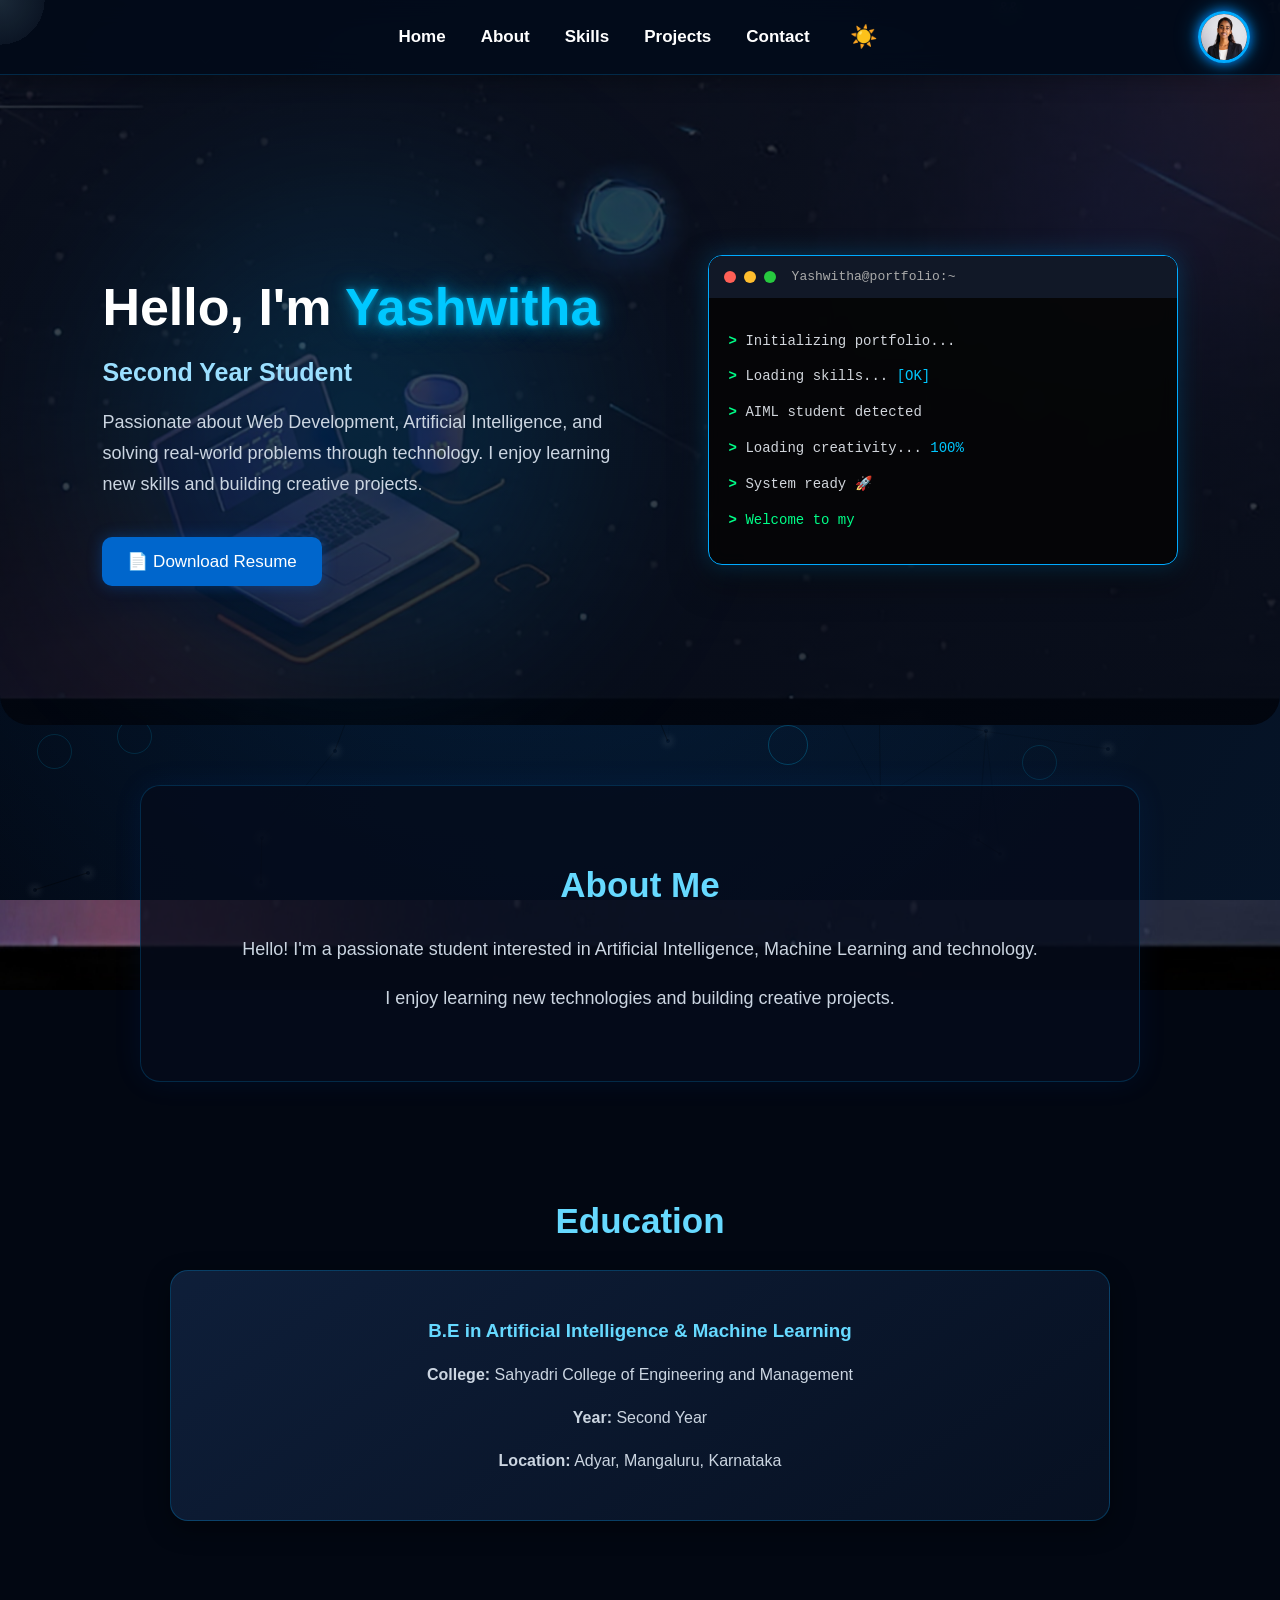
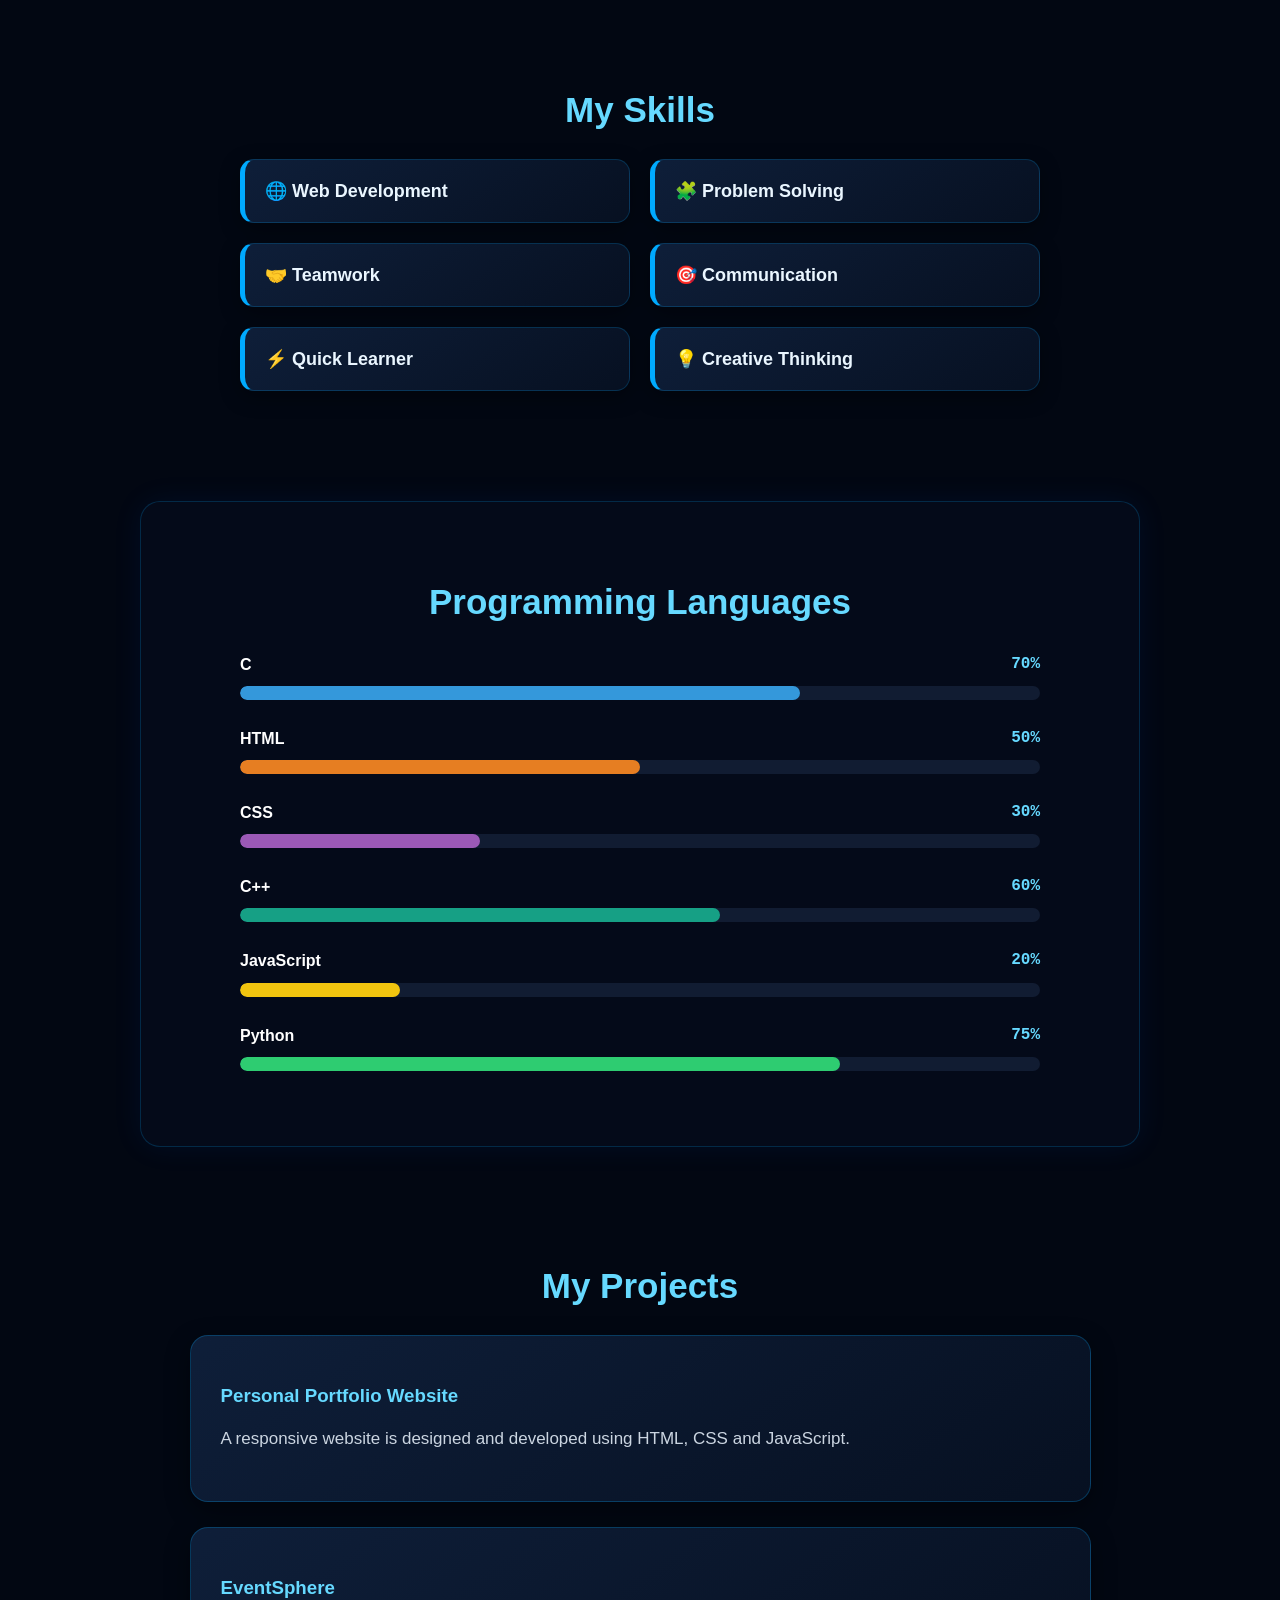
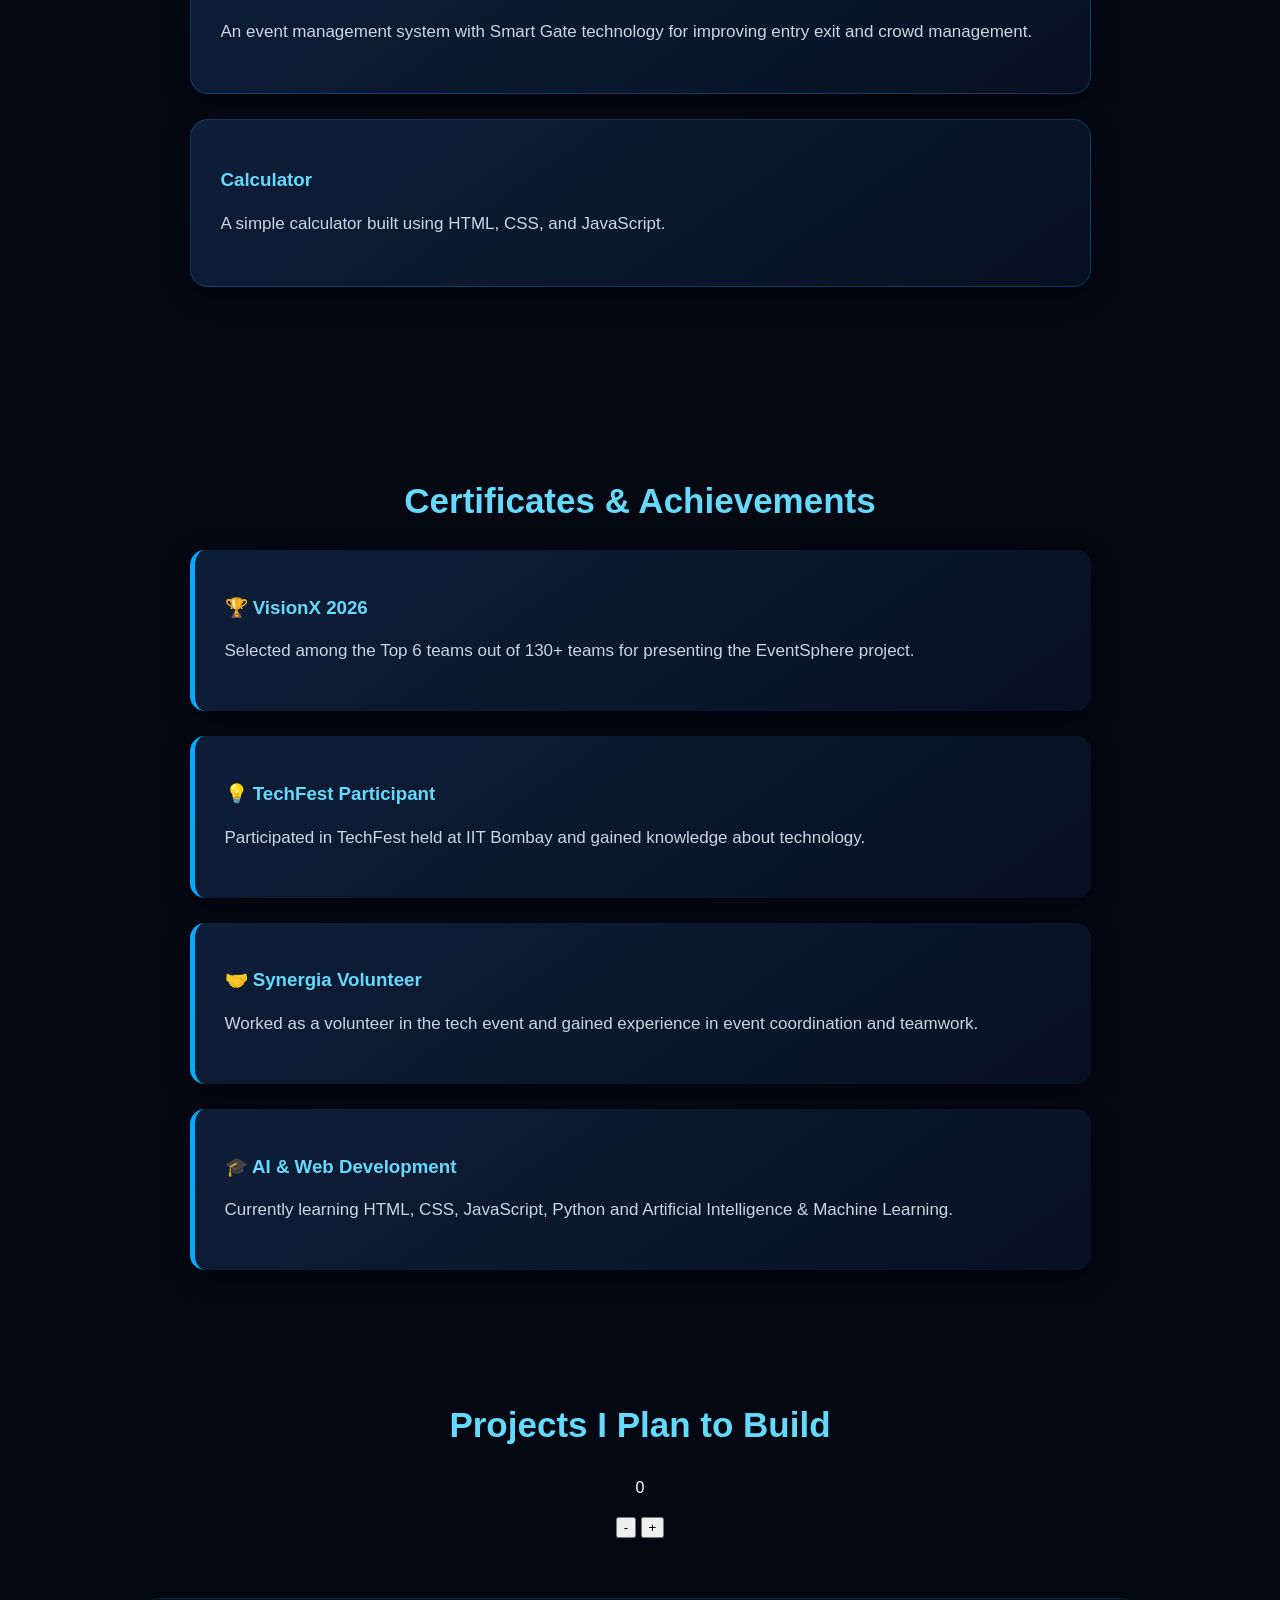
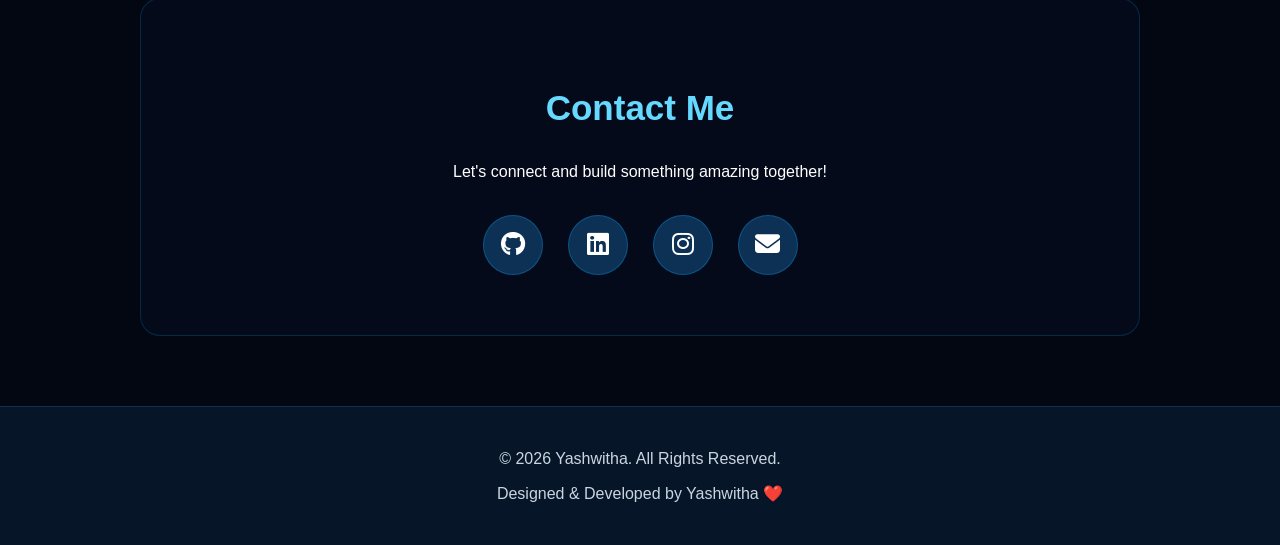
==== PORTOFOLIO/index.html @ 477487d1 "Added personal portofolio page" ====
<!DOCTYPE html>
<html lang="en">

<head>
    <meta charset="UTF-8">
    <meta name="viewport" content="width=device-width, initial-scale=1.0">

    <title>Yashwitha's Portfolio</title>

    <link rel="stylesheet" href="style.css">

    <link rel="stylesheet"
        href="https://cdnjs.cloudflare.com/ajax/libs/font-awesome/6.5.2/css/all.min.css">
</head>

<body>
    <div class="cursor-glow"></div>
    <div id="tech-network"></div>
    <div id="extra-tech-background">

    <div class="nebula nebula1"></div>
    <div class="nebula nebula2"></div>

    <div class="pulse-ring ring1"></div>
    <div class="pulse-ring ring2"></div>
    <div class="pulse-ring ring3"></div>

    <div class="dna-effect"></div>

</div>
    

<!-- ================= NAVIGATION ================= -->

<nav>

    <div class="nav-links">

        <a href="#home">Home</a>
        <a href="#about">About</a>
        <a href="#skills">Skills</a>
        <a href="#projects">Projects</a>
        <a href="#contact">Contact</a>

        <button id="theme-toggle">🌙</button>

    </div>

    <!-- Profile picture -->

    <img src="images/profile.jpeg"
         alt="Profile  photo of Yashwitha"
         class="nav-profile"
         id="profilePic">

</nav>


<!-- ================= HOME ================= -->

<section id="home" class="hero hidden">

    <div class="hero-main">

        <!-- Introduction -->

        <div class="hero-text">

            <h1>
                Hello, I'm <span>Yashwitha</span>
            </h1>

            <h2>
                <span id="typing-text"></span>
            </h2>

            <p>
                Passionate about Web Development, Artificial Intelligence,
                and solving real-world problems through technology.
                I enjoy learning new skills and building creative projects.
            </p>

            <a href="assets/resume.pdf"
               class="resume-btn"
               download>

                📄 Download Resume

            </a>

        </div>


        <!-- ================= TERMINAL ================= -->

        <div class="terminal-box">

            <div class="terminal-header">

                <span class="terminal-dot red"></span>
                <span class="terminal-dot yellow"></span>
                <span class="terminal-dot green"></span>

                <span class="terminal-title">
                    Yashwitha@portfolio:~
                </span>

            </div>


            <div class="terminal-content">

                <p>
                    <span class="terminal-green">></span>
                    Initializing portfolio...
                </p>

                <p>
                    <span class="terminal-green">></span>
                    Loading skills...
                    <span class="terminal-blue">[OK]</span>
                </p>

                <p>
                    <span class="terminal-green">></span>
                    AIML student detected
                </p>

                <p>
                    <span class="terminal-green">></span>
                    Loading creativity...
                    <span class="terminal-blue">100%</span>
                </p>

                <p>
                    <span class="terminal-green">></span>
                    System ready 🚀
                </p>

                <p class="terminal-cursor">
                    <span class="terminal-green">></span>
                    Welcome to my portfolio_
                </p>

            </div>

        </div>

    </div>

</section>


<!-- ================= ABOUT ================= -->

<section id="about" class="about hidden">

    

    <div class="about-content">

        <h2 class="about-title">
            About Me
        </h2>

        <div class="about-text">
            <p>
                Hello! I'm a passionate student interested in
                Artificial Intelligence, Machine Learning and
                technology.
            </p>

            <p>
                I enjoy learning new technologies and building
                creative projects.
            </p>
        </div>

    </div>


</section>



<!-- ================= EDUCATION ================= -->

<section id="education" class="education hidden">

    <h2>Education</h2>

    <div class="edu-card">

        <h3>
            B.E in Artificial Intelligence & Machine Learning
        </h3>

        <p>
            <strong>College:</strong>
            Sahyadri College of Engineering and Management
        </p>

        <p>
            <strong>Year:</strong>
            Second Year
        </p>

        <p>
            <strong>Location:</strong>
            Adyar, Mangaluru, Karnataka
        </p>

    </div>

</section>


<!-- ================= SKILLS ================= -->

<section id="skills" class="skills hidden">

    <h2>My Skills</h2>

    <div class="skills-grid">

        <div class="skill-item">
            🌐 Web Development
        </div>

        <div class="skill-item">
            🧩 Problem Solving
        </div>

        <div class="skill-item">
            🤝 Teamwork
        </div>

        <div class="skill-item">
            🎯 Communication
        </div>

        <div class="skill-item">
            ⚡ Quick Learner
        </div>

        <div class="skill-item">
            💡 Creative Thinking
        </div>

    </div>

</section>


<!-- ================= PROGRAMMING LANGUAGES ================= -->

<section id="languages" class="languages hidden">

    <h2>Programming Languages</h2>


    <!-- C -->

    <div class="skill">

        <p>
            C
            <span>70%</span>
        </p>

        <div class="progress">
            <div class="progress-bar c"></div>
        </div>

    </div>


    <!-- HTML -->

    <div class="skill">

        <p>
            HTML
            <span>50%</span>
        </p>

        <div class="progress">
            <div class="progress-bar html"></div>
        </div>

    </div>


    <!-- CSS -->

    <div class="skill">

        <p>
            CSS
            <span>30%</span>
        </p>

        <div class="progress">
            <div class="progress-bar css"></div>
        </div>

    </div>


    <!-- C++ -->

    <div class="skill">

        <p>
            C++
            <span>60%</span>
        </p>

        <div class="progress">
            <div class="progress-bar cpp"></div>
        </div>

    </div>


    <!-- JavaScript -->

    <div class="skill">

        <p>
            JavaScript
            <span>20%</span>
        </p>

        <div class="progress">
            <div class="progress-bar js"></div>
        </div>

    </div>


    <!-- Python -->

    <div class="skill">

        <p>
            Python
            <span>75%</span>
        </p>

        <div class="progress">
            <div class="progress-bar python"></div>
        </div>

    </div>

</section>


<!-- ================= PROJECTS ================= -->

<section id="projects" class="projects hidden">

    <h2>My Projects</h2>


    <div class="project-card">

        <h3>
            Personal Portfolio Website
        </h3>

        <p>
            A responsive website is designed and developed using
            HTML, CSS and JavaScript.
        </p>

    </div>


    <div class="project-card">

        <h3>
            EventSphere
        </h3>

        <p>
            An event management system with Smart Gate technology
            for improving entry exit and crowd management.
        </p>

    </div>

    <div class="project-card">

        <h3>
            Calculator
        </h3>

        <p>
            A simple calculator built using HTML, CSS, and JavaScript.
        </p>

    </div>

</section>


<!-- ================= CERTIFICATES ================= -->

<section class="certificates hidden">

    <h2>
        Certificates & Achievements
    </h2>


    <div class="certificate-card">

        <h3>
            🏆 VisionX 2026
        </h3>

        <p>
            Selected among the Top 6 teams out of 130+ teams
            for presenting the EventSphere project.
        </p>

    </div>


    <div class="certificate-card">

        <h3>
            💡 TechFest Participant
        </h3>

        <p>
            Participated in TechFest held at IIT Bombay and
            gained knowledge about technology.
        </p>

    </div>


    <div class="certificate-card">

        <h3>
            🤝 Synergia Volunteer
        </h3>

        <p>
            Worked as a volunteer in the tech event and gained
            experience in event coordination and teamwork.
        </p>

    </div>


    <div class="certificate-card">

        <h3>
            🎓 AI & Web Development
        </h3>

        <p>
            Currently learning HTML, CSS, JavaScript,
            Python and Artificial Intelligence & Machine Learning.
        </p>

    </div>

</section>

<section id="counter">
    <h2>Projects I Plan to Build</h2>
    <p id="count">0</p>

    <button onclick="decreaseCount()">-</button>
    <button onclick="increaseCount()">+</button>
</section>


<!-- ================= CONTACT ================= -->

<section id="contact" class="contact hidden">

    <h2>Contact Me</h2>

        <p>
            Let's connect and build something amazing together!
        </p>


    <div class="social-icons">

        <a href="https://github.com/Yashwitha9902"
           target="_blank">

            <i class="fab fa-github"></i>

        </a>


        <a href="https://www.linkedin.com/in/yashwitha-poojary"
           target="_blank">

            <i class="fab fa-linkedin"></i>

        </a>


        <a href="https://www.instagram.com/yashwitha_aa"
           target="_blank">

            <i class="fab fa-instagram"></i>

        </a>


        <a href="mailto:yashwitha9902@gmail.com">

            <i class="fas fa-envelope"></i>

        </a>

    </div>

</section>


<!-- ================= FOOTER ================= -->

<footer>

    <p>
        © 2026 Yashwitha. All Rights Reserved.
    </p>

    <p>
        Designed & Developed by Yashwitha ❤️
    </p>

</footer>


<!-- ================= TOP BUTTON ================= -->

<button id="topBtn"
        onclick="topFunction()">

    ⬆️

</button>


<!-- ================= PROFILE POPUP ================= -->

<div class="profile-modal"
     id="profileModal">

    <span class="close-profile">
        &times;
    </span>

    <img src="images/profile.jpeg"
         alt="Yashwitha"
         class="profile-large">

</div>



<!-- ================= JAVASCRIPT ================= -->

<script src="script.js"></script>

</body>
</html>
---- PORTOFOLIO/style.css ----
/* =========================================
   BASIC
   ========================================= */

html {
    scroll-behavior: smooth;
}

* {
    box-sizing: border-box;
}

body {
    margin: 0;
    background: #020712;
    color: white;
    font-family: Arial, sans-serif;
    text-align: center;
    overflow-x: hidden;
    transition: background 0.5s ease, color 0.5s ease;
}


/* =========================================
   ANIMATED BACKGROUND
   ========================================= */

body::before {
    content: "";
    position: fixed;
    top: 0;
    left: 0;
    width: 100%;
    height: 100%;
    z-index: -2;

    background:
        radial-gradient(circle at 20% 20%, rgba(0, 140, 255, 0.15), transparent 30%),
        radial-gradient(circle at 80% 70%, rgba(0, 255, 200, 0.10), transparent 30%),
        linear-gradient(120deg, #020712, #071a32, #020712);

    background-size: 200% 200%, 200% 200%, 300% 300%;

    animation: backgroundMove 12s ease infinite;
}

@keyframes backgroundMove {
    0% {
        background-position: 0% 50%;
    }

    50% {
        background-position: 100% 50%;
    }

    100% {
        background-position: 0% 50%;
    }
}


/* =========================================
   NAVIGATION
   ========================================= */

nav {
    position: sticky;
    top: 0;
    z-index: 1000;

    min-height: 75px;

    display: flex;
    align-items: center;
    justify-content: center;

    padding: 10px 30px;

    background: rgba(3, 10, 25, 0.90);

    backdrop-filter: blur(12px);

    border-bottom: 1px solid rgba(0, 170, 255, 0.2);

    box-shadow: 0 5px 20px rgba(0, 0, 0, 0.3);
}

.nav-links {
    display: flex;
    align-items: center;
    justify-content: center;
    gap: 35px;
}

.nav-links a {
    color: white;
    text-decoration: none;
    font-size: 17px;
    font-weight: bold;

    transition: 0.3s ease;
}

.nav-links a:hover {
    color: #00c8ff;
    transform: translateY(-2px);
}


/* Theme button */

#theme-toggle {
    background: transparent;
    border: none;
    color: white;

    font-size: 22px;

    cursor: pointer;

    margin: 0;
    padding: 5px;

    transition: 0.3s ease;
}

#theme-toggle:hover {
    transform: rotate(20deg) scale(1.15);
}


/* =========================================
   NAV PROFILE
   ========================================= */

.nav-profile {
    position: absolute;
    right: 30px;

    width: 52px;
    height: 52px;

    border-radius: 50%;

    object-fit: cover;

    border: 3px solid #00aaff;

    cursor: pointer;

    box-shadow:
        0 0 12px #008cff,
        0 0 25px rgba(0, 170, 255, 0.4);

    transition: 0.3s ease;

    animation: profileFloat 3s ease-in-out infinite;
}

.nav-profile:hover {
    transform: scale(1.15);

    box-shadow:
        0 0 18px #00aaff,
        0 0 35px rgba(0, 170, 255, 0.7);
}

@keyframes profileFloat {
    0% {
        transform: translateY(0);
    }

    50% {
        transform: translateY(-3px);
    }

    100% {
        transform: translateY(0);
    }
}


/* =========================================
   GENERAL
   ========================================= */

h1,
h2,
h3 {
    color: #66d9ff;
}

h2 {
    font-size: 35px;
}

p {
    line-height: 1.7;
}


/* =========================================
   HOME
   ========================================= */

.hero {
    position: relative;

    min-height: 650px;

    padding: 100px 8% 80px;

    display: flex;
    align-items: center;
    justify-content: center;

    background:
        linear-gradient(
            rgba(2, 7, 18, 0.72),
            rgba(2, 7, 18, 0.82)
        ),
        url("images/home-bg.jpeg");

    background-size: cover;
    background-position: center;
    background-repeat: no-repeat;

    border-radius: 0 0 30px 30px;

    overflow: hidden;
}


/* Home glowing effect */

.hero::before {
    content: "";

    position: absolute;

    width: 450px;
    height: 450px;

    background: rgba(0, 170, 255, 0.15);

    border-radius: 50%;

    filter: blur(100px);

    top: 20%;
    left: 10%;

    animation: wallpaperGlow 5s ease-in-out infinite alternate;
}

@keyframes wallpaperGlow {
    from {
        transform: scale(1);
        opacity: 0.5;
    }

    to {
        transform: scale(1.3);
        opacity: 0.9;
    }
}

.hero-main {
    position: relative;
    z-index: 2;

    width: 100%;
    max-width: 1150px;

    display: flex;
    align-items: center;
    justify-content: center;

    gap: 70px;
}

.hero-text {
    flex: 1;
    text-align: left;
}

.hero-text h1 {
    font-size: 52px;
    margin-bottom: 15px;
    color: white;
}

.hero-text h1 span {
    color: #00c8ff;

    text-shadow:
        0 0 5px rgba(0, 200, 255, 0.5),
        0 0 15px rgba(0, 200, 255, 0.5),
        0 0 30px rgba(0, 200, 255, 0.35);

    animation: nameGlow 3s ease-in-out infinite;
}

@keyframes nameGlow {
    0% {
        text-shadow:
            0 0 5px rgba(0, 200, 255, 0.4),
            0 0 15px rgba(0, 200, 255, 0.3);
    }

    50% {
        text-shadow:
            0 0 10px rgba(0, 200, 255, 0.8),
            0 0 25px rgba(0, 200, 255, 0.7),
            0 0 45px rgba(0, 200, 255, 0.4);
    }

    100% {
        text-shadow:
            0 0 5px rgba(0, 200, 255, 0.4),
            0 0 15px rgba(0, 200, 255, 0.3);
    }
}

.hero-text h2 {
    font-size: 25px;
    color: #9bdfff;
}

.hero-text p {
    max-width: 600px;
    font-size: 18px;
    color: #cbd5e1;
}


/* Resume */

.resume-btn {
    display: inline-block;

    margin-top: 20px;

    padding: 14px 25px;

    background: #0066cc;

    color: white;

    text-decoration: none;

    border-radius: 10px;

    font-size: 17px;

    box-shadow:
        0 0 15px rgba(0, 120, 255, 0.3);

    transition: 0.3s ease;
}

.resume-btn:hover {
    background: #008cff;

    transform:
        translateY(-5px)
        scale(1.04);

    box-shadow:
        0 0 25px rgba(0, 170, 255, 0.6);
}


/* =========================================
   TERMINAL
   ========================================= */

.terminal-box {
    flex: 1;

    max-width: 470px;

    background: rgba(5, 5, 5, 0.88);

    border: 1px solid #00aaff;

    border-radius: 14px;

    overflow: hidden;

    text-align: left;

    box-shadow:
        0 0 25px rgba(0, 170, 255, 0.25),
        0 15px 35px rgba(0, 0, 0, 0.5);

    backdrop-filter: blur(8px);

    animation: terminalFloat 4s ease-in-out infinite;
}

@keyframes terminalFloat {
    0% {
        transform: translateY(0);
    }

    50% {
        transform: translateY(-8px);
    }

    100% {
        transform: translateY(0);
    }
}

.terminal-header {
    height: 42px;

    background: #111827;

    display: flex;
    align-items: center;

    padding: 0 15px;

    gap: 8px;
}

.terminal-dot {
    width: 12px;
    height: 12px;
    border-radius: 50%;
}

.red {
    background: #ff5f56;
}

.yellow {
    background: #ffbd2e;
}

.green {
    background: #27c93f;
}

.terminal-title {
    color: #aaa;

    font-family: "Courier New", monospace;

    font-size: 13px;

    margin-left: 8px;
}

.terminal-content {
    padding: 20px;
    min-height: 230px;

    font-family: "Courier New", monospace;
}

.terminal-content p {
    font-size: 14px;
    margin: 12px 0;
    color: #d1d5db;
}

.terminal-green {
    color: #00ff88;
    font-weight: bold;
}

.terminal-blue {
    color: #00c8ff;
}

.terminal-cursor {
    color: #00ff88 !important;

    animation: cursorBlink 1s infinite;
}

@keyframes cursorBlink {
    0%,
    50% {
        opacity: 1;
    }

    51%,
    100% {
        opacity: 0.4;
    }
}


/* =========================================
   ABOUT
   ========================================= */

.about {
    max-width: 1000px;

    margin: 60px auto;

    padding: 50px;

    background: rgba(5, 12, 28, 0.80);

    border-radius: 20px;

    border: 1px solid rgba(0, 170, 255, 0.2);

    box-shadow:
        0 0 30px rgba(0, 100, 255, 0.08);
}

.about p {
    font-size: 18px;
    color: #cbd5e1;
}


/* =========================================
   EDUCATION
   ========================================= */

.education {
    max-width: 1000px;

    margin: 60px auto;

    padding: 30px;
}

.edu-card {
    padding: 30px;

    background:
        linear-gradient(
            145deg,
            rgba(15, 32, 60, 0.95),
            rgba(7, 17, 35, 0.95)
        );

    border: 1px solid rgba(0, 170, 255, 0.25);

    border-radius: 18px;

    box-shadow:
        0 8px 25px rgba(0, 0, 0, 0.4);

    transition: 0.4s ease;
}

.edu-card:hover {
    transform: translateY(-8px);

    box-shadow:
        0 0 25px rgba(0, 150, 255, 0.25);
}

.edu-card p {
    color: #cbd5e1;
}


/* =========================================
   SKILLS
   ========================================= */

.skills {
    max-width: 1000px;

    margin: 60px auto;

    padding: 50px 30px;
}

.skills-grid {
    max-width: 800px;

    margin: auto;

    display: grid;

    grid-template-columns:
        repeat(2, 1fr);

    gap: 20px;
}

.skill-item {
    padding: 20px;

    background:
        linear-gradient(
            145deg,
            rgba(15, 32, 60, 0.95),
            rgba(7, 17, 35, 0.95)
        );

    border: 1px solid rgba(0, 170, 255, 0.2);

    border-left: 5px solid #00aaff;

    border-radius: 14px;

    font-size: 18px;

    font-weight: bold;

    text-align: left;

    color: #eaf6ff;

    box-shadow:
        0 6px 20px rgba(0, 0, 0, 0.35);

    transition: 0.35s ease;
}

.skill-item:hover {
    transform:
        translateY(-6px)
        scale(1.02);

    border-color: #00aaff;

    box-shadow:
        0 0 25px rgba(0, 170, 255, 0.25);
}


/* =========================================
   PROGRAMMING LANGUAGES
   ========================================= */

.languages {
    max-width: 1000px;

    margin: 60px auto;

    padding: 50px 60px;

    background: rgba(5, 12, 28, 0.80);

    border-radius: 20px;

    border: 1px solid rgba(0, 170, 255, 0.2);

    box-shadow:
        0 0 30px rgba(0, 100, 255, 0.08);
}

.languages h2 {
    color: #66d9ff;
}

.skill {
    max-width: 800px;
    margin: 25px auto;
}

.skill p {
    display: flex;
    justify-content: space-between;

    font-weight: bold;

    color: white;

    margin-bottom: 8px;
}

.progress {
    width: 100%;
    height: 14px;

    background: #111c32;

    border-radius: 10px;

    overflow: hidden;
}

.progress-bar {
    width: 0;
    height: 100%;

    border-radius: 10px;

    transition: width 2s ease-in-out;
}

.c {
    background: #3498db;
}

.html {
    background: #e67e22;
}

.css {
    background: #9b59b6;
}

.cpp {
    background: #16a085;
}

.js {
    background: #f1c40f;
}

.python {
    background: #2ecc71;
}


/* =========================================
   PROJECTS
   ========================================= */

.projects {
    max-width: 1100px;

    margin: 60px auto;

    padding: 30px 20px;
}

.project-card {
    width: 85%;

    margin: 25px auto;

    padding: 30px;

    background:
        linear-gradient(
            145deg,
            rgba(15, 32, 60, 0.95),
            rgba(7, 17, 35, 0.95)
        );

    border: 1px solid rgba(0, 170, 255, 0.25);

    border-radius: 18px;

    text-align: left;

    box-shadow:
        0 8px 25px rgba(0, 0, 0, 0.4);

    transition: 0.4s ease;
}

.project-card h3 {
    color: #66d9ff;
}

.project-card p {
    color: #cbd5e1;
    font-size: 17px;
}

.project-card:hover {
    transform:
        translateY(-10px)
        scale(1.02);

    border-color: #00aaff;

    box-shadow:
        0 15px 40px rgba(0, 100, 255, 0.25);
}


/* =========================================
   CERTIFICATES
   ========================================= */

.certificates {
    max-width: 1100px;

    margin: 60px auto;

    padding: 50px 20px;
}

.certificate-card {
    width: 85%;

    margin: 25px auto;

    padding: 28px 30px;

    background:
        linear-gradient(
            145deg,
            rgba(15, 32, 60, 0.95),
            rgba(7, 17, 35, 0.95)
        );

    border-left: 5px solid #00aaff;

    border-radius: 15px;

    text-align: left;

    box-shadow:
        0 8px 25px rgba(0, 0, 0, 0.4);

    transition: 0.4s ease;
}

.certificate-card h3 {
    color: #66d9ff;
}

.certificate-card p {
    color: #cbd5e1;
    font-size: 17px;
}

.certificate-card:hover {
    transform: translateX(8px);

    box-shadow:
        0 10px 30px rgba(0, 150, 255, 0.25);
}


/* =========================================
   CONTACT
   ========================================= */

.contact {
    max-width: 1000px;

    margin: 60px auto;

    padding: 60px 20px;

    background: rgba(5, 12, 28, 0.80);

    border-radius: 20px;

    border: 1px solid rgba(0, 170, 255, 0.2);
}

.social-icons {
    display: flex;

    justify-content: center;

    gap: 25px;

    margin-top: 30px;
}

.social-icons a {
    width: 60px;
    height: 60px;

    display: flex;

    align-items: center;
    justify-content: center;

    background: #0d3155;

    color: white;

    border-radius: 50%;

    font-size: 25px;

    text-decoration: none;

    border: 1px solid rgba(0, 170, 255, 0.3);

    transition: 0.4s ease;
}

.social-icons a:hover {
    transform:
        translateY(-10px)
        scale(1.15);

    background: #0066cc;

    box-shadow:
        0 0 25px rgba(0, 170, 255, 0.7);
}


/* =========================================
   FOOTER
   ========================================= */

footer {
    margin-top: 70px;

    padding: 30px;

    background: #071529;

    color: white;

    border-top:
        1px solid rgba(0, 170, 255, 0.2);
}

footer p {
    color: #cbd5e1;
    margin: 8px;
}



/* =========================================
   TOP BUTTON
   ========================================= */

#topBtn {
    display: none;

    position: fixed;

    bottom: 20px;
    right: 20px;

    z-index: 999;

    border: none;

    background: #0066cc;

    color: white;

    cursor: pointer;

    padding: 14px;

    border-radius: 50%;

    font-size: 20px;

    transition: 0.3s ease;
}

#topBtn:hover {
    transform: scale(1.1);

    background: #008cff;

    box-shadow:
        0 0 20px rgba(0, 170, 255, 0.6);
}


/* =========================================
   PROFILE POPUP
   ========================================= */

.profile-modal {
    display: none;

    position: fixed;

    z-index: 10000;

    left: 0;
    top: 0;

    width: 100%;
    height: 100%;

    background: rgba(0, 0, 0, 0.88);

    justify-content: center;
    align-items: center;

    backdrop-filter: blur(8px);
}

.profile-large {
    width: 420px;
    height: 420px;

    max-width: 80vw;
    max-height: 80vh;

    object-fit: cover;

    border-radius: 50%;

    border: 6px solid #00aaff;

    box-shadow:
        0 0 30px #008cff,
        0 0 70px rgba(0, 170, 255, 0.5);

    animation: profileZoom 0.35s ease;
}

@keyframes profileZoom {
    from {
        transform: scale(0.5);
        opacity: 0;
    }

    to {
        transform: scale(1);
        opacity: 1;
    }
}

.close-profile {
    position: absolute;

    top: 25px;
    right: 35px;

    color: white;

    font-size: 45px;

    font-weight: bold;

    cursor: pointer;

    transition: 0.3s;
}

.close-profile:hover {
    color: #00aaff;

    transform: scale(1.2);
}


/* =========================================
   SCROLL ANIMATION
   ========================================= */

.hidden {
    opacity: 0;

    transform: translateY(50px);

    transition:
        opacity 0.8s ease,
        transform 0.8s ease;
}

.show {
    opacity: 1;

    transform: translateY(0);
}


/* =========================================
   LIGHT MODE
   ========================================= */

body.light-theme {
    background: #edf5ff;
    color: #172033;
}


/* Light background */

body.light-theme::before {
    background:
        radial-gradient(
            circle at 20% 20%,
            rgba(0, 140, 255, 0.08),
            transparent 30%
        ),
        radial-gradient(
            circle at 80% 70%,
            rgba(0, 180, 255, 0.06),
            transparent 30%
        ),
        linear-gradient(
            120deg,
            #edf5ff,
            #f5f9ff,
            #ffffff
        );
}


/* =========================================
   LIGHT MODE HOME WALLPAPER
   ========================================= */

body.light-theme .hero {
    background:
        linear-gradient(
            rgba(255, 255, 255, 0.30),
            rgba(240, 248, 255, 0.40)
        ),
        url("images/home-light-bg.jpeg");

    background-size: cover;
    background-position: center;
    background-repeat: no-repeat;
}


/* Home text */

body.light-theme .hero-text h1 {
    color: #172033;
}

body.light-theme .hero-text h1 span {
    color: #0077cc;
}

body.light-theme .hero-text h2 {
    color: #174a7c;
}

body.light-theme .hero-text p {
    color: #26384d;
}


/* =========================================
   LIGHT MODE NAVIGATION
   ========================================= */

body.light-theme nav {
    background: #071a35;
}

body.light-theme nav a {
    color: white;
}

body.light-theme #theme-toggle {
    color: white;
}


/* =========================================
   LIGHT MODE DARK BLUE CARDS
   ========================================= */

body.light-theme .about,
body.light-theme .languages,
body.light-theme .contact {
    background:
        linear-gradient(
            145deg,
            #102b50,
            #071a35
        );

    color: white;

    border: 1px solid #1d6fa5;

    box-shadow:
        0 8px 25px rgba(0, 50, 100, 0.2);
}


/* About */

body.light-theme .about h2,
body.light-theme .about p {
    color: white;
}


/* Skills */

body.light-theme .skill-item {
    background:
        linear-gradient(
            145deg,
            #102b50,
            #071a35
        );

    color: white;

    border-left: 5px solid #00aaff;

    box-shadow:
        0 8px 20px rgba(0, 50, 100, 0.2);
}

body.light-theme .skill-item:hover {
    background:
        linear-gradient(
            145deg,
            #143b6b,
            #092348
        );

    color: white;
}


/* Programming languages */

body.light-theme .languages h2,
body.light-theme .languages .skill p {
    color: white;
}

body.light-theme .progress {
    background: #152a45;
}


/* Education */

body.light-theme .edu-card {
    background:
        linear-gradient(
            145deg,
            #102b50,
            #071a35
        );

    color: white;

    border: 1px solid #1d6fa5;

    box-shadow:
        0 8px 20px rgba(0, 50, 100, 0.2);
}

body.light-theme .edu-card h3,
body.light-theme .edu-card p {
    color: white;
}


/* =========================================
   LIGHT MODE PROJECT CARDS
   ========================================= */

body.light-theme .project-card {
    background:
        linear-gradient(
            145deg,
            #102b50,
            #071a35
        );

    color: white;

    border: 1px solid #1d6fa5;

    box-shadow:
        0 8px 25px rgba(0, 50, 100, 0.2);
}

body.light-theme .project-card h3 {
    color: #66d9ff;
}

body.light-theme .project-card p {
    color: #d7e9ff;
}

body.light-theme .project-card:hover {
    background:
        linear-gradient(
            145deg,
            #143b6b,
            #092348
        );
}


/* =========================================
   LIGHT MODE CERTIFICATES
   ========================================= */

body.light-theme .certificate-card {
    background:
        linear-gradient(
            145deg,
            #102b50,
            #071a35
        );

    color: white;

    border-left: 5px solid #00aaff;

    box-shadow:
        0 8px 25px rgba(0, 50, 100, 0.2);
}

body.light-theme .certificate-card h3 {
    color: #66d9ff;
}

body.light-theme .certificate-card p {
    color: #d7e9ff;
}

body.light-theme .certificate-card:hover {
    background:
        linear-gradient(
            145deg,
            #143b6b,
            #092348
        );
}


/* ====
/* =========================================
   TYPING ANIMATION
   ========================================= */

.typing-text {
    color: #66d9ff;
    font-weight: bold;
    border-right: 3px solid #00c8ff;
    padding-right: 5px;
    white-space: nowrap;
    overflow: hidden;
    display: inline-block;

    animation: cursorBlink 0.8s infinite;
}

@keyframes cursorBlink {
    0%, 50% {
        border-color: #00c8ff;
    }

    51%, 100% {
        border-color: transparent;
    }
}


/* =========================================
   ANIMATED PROGRESS BARS
   ========================================= */

.progress-bar {
    width: 0;
    height: 100%;
    border-radius: 10px;

    transition: width 2.5s ease-in-out;
}


/* Each language gets its own animation */

.progress-bar.c.animate {
    animation: progressC 2.5s ease forwards;
}

.progress-bar.html.animate {
    animation: progressHTML 2.5s ease forwards;
}

.progress-bar.css.animate {
    animation: progressCSS 2.5s ease forwards;
}

.progress-bar.cpp.animate {
    animation: progressCPP 2.5s ease forwards;
}

.progress-bar.python.animate {
    animation: progressPython 2.5s ease forwards;
}


/* C = 70% */

@keyframes progressC {
    from {
        width: 0;
    }

    to {
        width: 70%;
    }
}


/* HTML = 35% */

@keyframes progressHTML {
    from {
        width: 0;
    }

    to {
        width: 35%;
    }
}


/* CSS = 30% */

@keyframes progressCSS {
    from {
        width: 0;
    }

    to {
        width: 30%;
    }
}


/* C++ = 65% */

@keyframes progressCPP {
    from {
        width: 0;
    }

    to {
        width: 65%;
    }
}


/* Python = 75% */

@keyframes progressPython {
    from {
        width: 0;
    }

    to {
        width: 75%;
    }
}


/* =========================================
   NUMBER ANIMATION LOOK
   ========================================= */

.skill p span {
    color: #66d9ff;

    font-family: "Courier New", monospace;

    font-weight: bold;

    min-width: 45px;

    text-align: right;
}


/* =========================================
   TERMINAL TYPING EFFECT
   ========================================= */

.terminal-typing {
    font-family: "Courier New", monospace;

    color: #00ff88;

    overflow: hidden;

    white-space: nowrap;

    border-right: 2px solid #00ff88;

    width: 0;

    animation:
        terminalTyping 3s steps(45, end) forwards,
        terminalCursor 0.8s infinite;
}

@keyframes terminalTyping {

    from {
        width: 0;
    }

    to {
        width: 100%;
    }
}

@keyframes terminalCursor {

    0%, 50% {
        border-color: #00ff88;
    }

    51%, 100% {
        border-color: transparent;
    }
}


/* =========================================
   HOME TYPING TEXT
   ========================================= */

.hero-text .typing-text {
    font-size: 25px;

    min-height: 35px;
}


/* =========================================
   LIGHT MODE TYPING
   ========================================= */

body.light-theme .typing-text {
    color: #0066cc;

    border-color: #0066cc;
}

body.light-theme .skill p span {
    color: #66d9ff;
}
/* ===== CUSTOM BACKGROUNDS ===== */

/* Dark mode */
body {
    background-image: url("images/home-bg.jpeg");
    background-size: cover;
    background-position: center;
    background-attachment: fixed;
    background-repeat: no-repeat;
}

/* Light mode */
body.light-theme {
    background-image: url("images/light-home-bg.jpeg");
    background-size: cover;
    background-position: center;
    background-attachment: fixed;
    background-repeat: no-repeat;
}
/* ===== MOVING BACKGROUND ===== */

body {
    background-size: 120% 120%;
    animation: movingBackground 15s ease-in-out infinite alternate;
}

@keyframes movingBackground {
    0% {
        background-position: 0% 50%;
    }

    50% {
        background-position: 100% 50%;
    }

    100% {
        background-position: 0% 50%;
    }
}

/* Keep light mode moving too */

body.light-theme {
    background-size: 120% 120%;
    animation: movingBackground 15s ease-in-out infinite alternate;
}
/* ===== FUTURISTIC TECH NETWORK ===== */

#tech-network {
    position: fixed;
    inset: 0;
    width: 100%;
    height: 100%;
    overflow: hidden;
    pointer-events: none;
    z-index: -1;
}

.tech-particle {
    position: absolute;
    border-radius: 50%;
    width: 4px;
    height: 4px;
    opacity: 0.7;
    box-shadow: 0 0 10px currentColor;
    animation: particleFloat 8s ease-in-out infinite alternate;
}

.tech-symbol {
    position: absolute;
    font-family: "Courier New", monospace;
    font-weight: bold;
    opacity: 0.18;
    animation: symbolFloat 12s linear infinite;
}

@keyframes particleFloat {
    0% {
        transform: translate(0, 0);
    }

    50% {
        transform: translate(30px, -40px);
    }

    100% {
        transform: translate(-20px, -80px);
    }
}

@keyframes symbolFloat {
    0% {
        transform: translateY(110vh) rotate(0deg);
        opacity: 0;
    }

    15% {
        opacity: 0.18;
    }

    50% {
        transform: translateY(50vh) translateX(40px);
    }

    100% {
        transform: translateY(-20vh) translateX(-40px) rotate(15deg);
        opacity: 0;
    }
}
/* =========================
   CURSOR GLOW EFFECT
========================= */

.cursor-glow {
    position: fixed;
    width: 180px;
    height: 180px;
    border-radius: 50%;
    pointer-events: none;
    z-index: 9999;

    background: radial-gradient(
        circle,
        rgba(173, 226, 241, 0.15) 0%,
        rgba(180, 205, 239, 0.06) 35%,
        transparent 30%
    );

    transform: translate(-50%, -50%);
    transition: left 0.08s ease-out, top 0.08s ease-out;
}
/* =========================
   ABOUT ME ANIMATION
========================= */

.about.hidden {
    opacity: 0;
    transform: translateY(60px);
    transition: opacity 1s ease, transform 1s ease;
}

.about.show {
    opacity: 1;
    transform: translateY(0);
}

/* About heading */
.about-title {
    opacity: 0;
    transform: translateX(-50px);
    transition: opacity 0.8s ease, transform 0.8s ease;
}

/* About text */
.about-text {
    opacity: 0;
    transform: translateX(50px);
    transition: opacity 1s ease 0.2s, transform 1s ease 0.2s;
}

/* When About appears */
.about.show .about-title {
    opacity: 1;
    transform: translateX(0);
}

.about.show .about-text {
    opacity: 1;
    transform: translateX(0);
}
/* =========================================
   EXTRA FUTURISTIC BACKGROUND
========================================= */

#extra-tech-background {
    position: fixed;
    inset: 0;
    width: 100%;
    height: 100%;
    overflow: hidden;
    pointer-events: none;
    z-index: 0;
}

/* -----------------------------------------
   MOVING NEBULA
----------------------------------------- */

.nebula {
    position: absolute;
    width: 300px;
    height: 300px;
    border-radius: 50%;
    filter: blur(100px);
    opacity: 0.08;
    animation: nebulaMove 18s infinite alternate ease-in-out;
}

.nebula1 {
    top: 10%;
    left: 5%;
}

.nebula2 {
    bottom: 5%;
    right: 5%;
    animation-delay: 7s;
}

@keyframes nebulaMove {
    0% {
        transform: translate(0, 0) scale(1);
    }

    50% {
        transform: translate(150px, -100px) scale(1.4);
    }

    100% {
        transform: translate(-100px, 120px) scale(0.8);
    }
}


/* -----------------------------------------
   PULSE RINGS
----------------------------------------- */

.pulse-ring {
    position: absolute;
    width: 40px;
    height: 40px;
    border: 1px solid rgba(0, 200, 255, 0.25);
    border-radius: 50%;
    animation: pulseExpand 6s infinite ease-out;
}

.ring1 {
    left: 20%;
    top: 30%;
}

.ring2 {
    right: 20%;
    top: 60%;
    animation-delay: 2s;
}

.ring3 {
    left: 60%;
    bottom: 15%;
    animation-delay: 4s;
}

@keyframes pulseExpand {
    0% {
        transform: scale(0.2);
        opacity: 0;
    }

    20% {
        opacity: 0.5;
    }

    100% {
        transform: scale(8);
        opacity: 0;
    }
}


/* -----------------------------------------
   FALLING CODE
----------------------------------------- */

.falling-code {
    position: absolute;
    top: -50px;
    font-family: "Courier New", monospace;
    font-size: 14px;
    font-weight: bold;
    opacity: 0.12;
    animation: codeFall linear forwards;
    white-space: nowrap;
}

@keyframes codeFall {
    from {
        transform: translateY(-50px);
        opacity: 0;
    }

    10% {
        opacity: 0.15;
    }

    90% {
        opacity: 0.12;
    }

    to {
        transform: translateY(110vh);
        opacity: 0;
    }
}


/* -----------------------------------------
   SHOOTING PARTICLES
----------------------------------------- */

.shooting-particle {
    position: absolute;
    width: 80px;
    height: 1px;
    opacity: 0;
    transform: rotate(-25deg);
    animation: shoot 4s linear forwards;
}

@keyframes shoot {
    0% {
        transform: translate(-100px, 100px) rotate(-25deg);
        opacity: 0;
    }

    10% {
        opacity: 0.4;
    }

    100% {
        transform: translate(110vw, -110px) rotate(-25deg);
        opacity: 0;
    }
}


/* -----------------------------------------
   ROTATING GEOMETRIC SHAPES
----------------------------------------- */

.tech-shape {
    position: absolute;
    width: 35px;
    height: 35px;
    border: 1px solid rgba(0, 200, 255, 0.15);
    animation:
        shapeRotate 12s linear infinite,
        shapeFloat 8s ease-in-out infinite alternate;
}

.circle-shape {
    border-radius: 50%;
}

.square-shape {
    transform: rotate(45deg);
}

@keyframes shapeRotate {
    from {
        rotate: 0deg;
    }

    to {
        rotate: 360deg;
    }
}

@keyframes shapeFloat {
    from {
        translate: 0 0;
    }

    to {
        translate: 50px -70px;
    }
}


/* -----------------------------------------
   TWINKLING STARS
----------------------------------------- */

.tech-star {
    position: absolute;
    width: 3px;
    height: 3px;
    border-radius: 50%;
    opacity: 0.2;
    animation: twinkle 3s infinite alternate ease-in-out;
}

@keyframes twinkle {
    from {
        opacity: 0.05;
        transform: scale(0.5);
    }

    to {
        opacity: 0.7;
        transform: scale(1.8);
    }
}


/* -----------------------------------------
   DIGITAL CIRCUIT
----------------------------------------- */

.circuit-line {
    position: absolute;
    width: 100px;
    height: 1px;
    opacity: 0.12;
    animation: circuitMove 8s linear infinite;
}

@keyframes circuitMove {
    0% {
        transform: translateX(-150px);
        opacity: 0;
    }

    20% {
        opacity: 0.2;
    }

    80% {
        opacity: 0.15;
    }

    100% {
        transform: translateX(110vw);
        opacity: 0;
    }
}


/* -----------------------------------------
   DNA EFFECT
----------------------------------------- */

.dna-effect {
    position: absolute;
    right: 8%;
    top: 25%;
    width: 50px;
    height: 220px;
    opacity: 0.1;
    animation: dnaFloat 8s ease-in-out infinite alternate;
}

.dna-effect::before,
.dna-effect::after {
    content: "";
    position: absolute;
    width: 25px;
    height: 220px;
    border: 1px solid rgba(0, 200, 255, 0.3);
    border-radius: 50%;
}

.dna-effect::before {
    left: 0;
    transform: rotate(15deg);
}

.dna-effect::after {
    right: 0;
    transform: rotate(-15deg);
}

@keyframes dnaFloat {
    from {
        transform: translateY(0) rotate(-5deg);
    }

    to {
        transform: translateY(-50px) rotate(5deg);
    }
}


/* -----------------------------------------
   MOBILE
----------------------------------------- */

@media (max-width: 768px) {

    .dna-effect {
        right: 2%;
        opacity: 0.05;
    }

    .tech-shape {
        width: 25px;
        height: 25px;
    }

    .falling-code {
        font-size: 11px;
    }
}
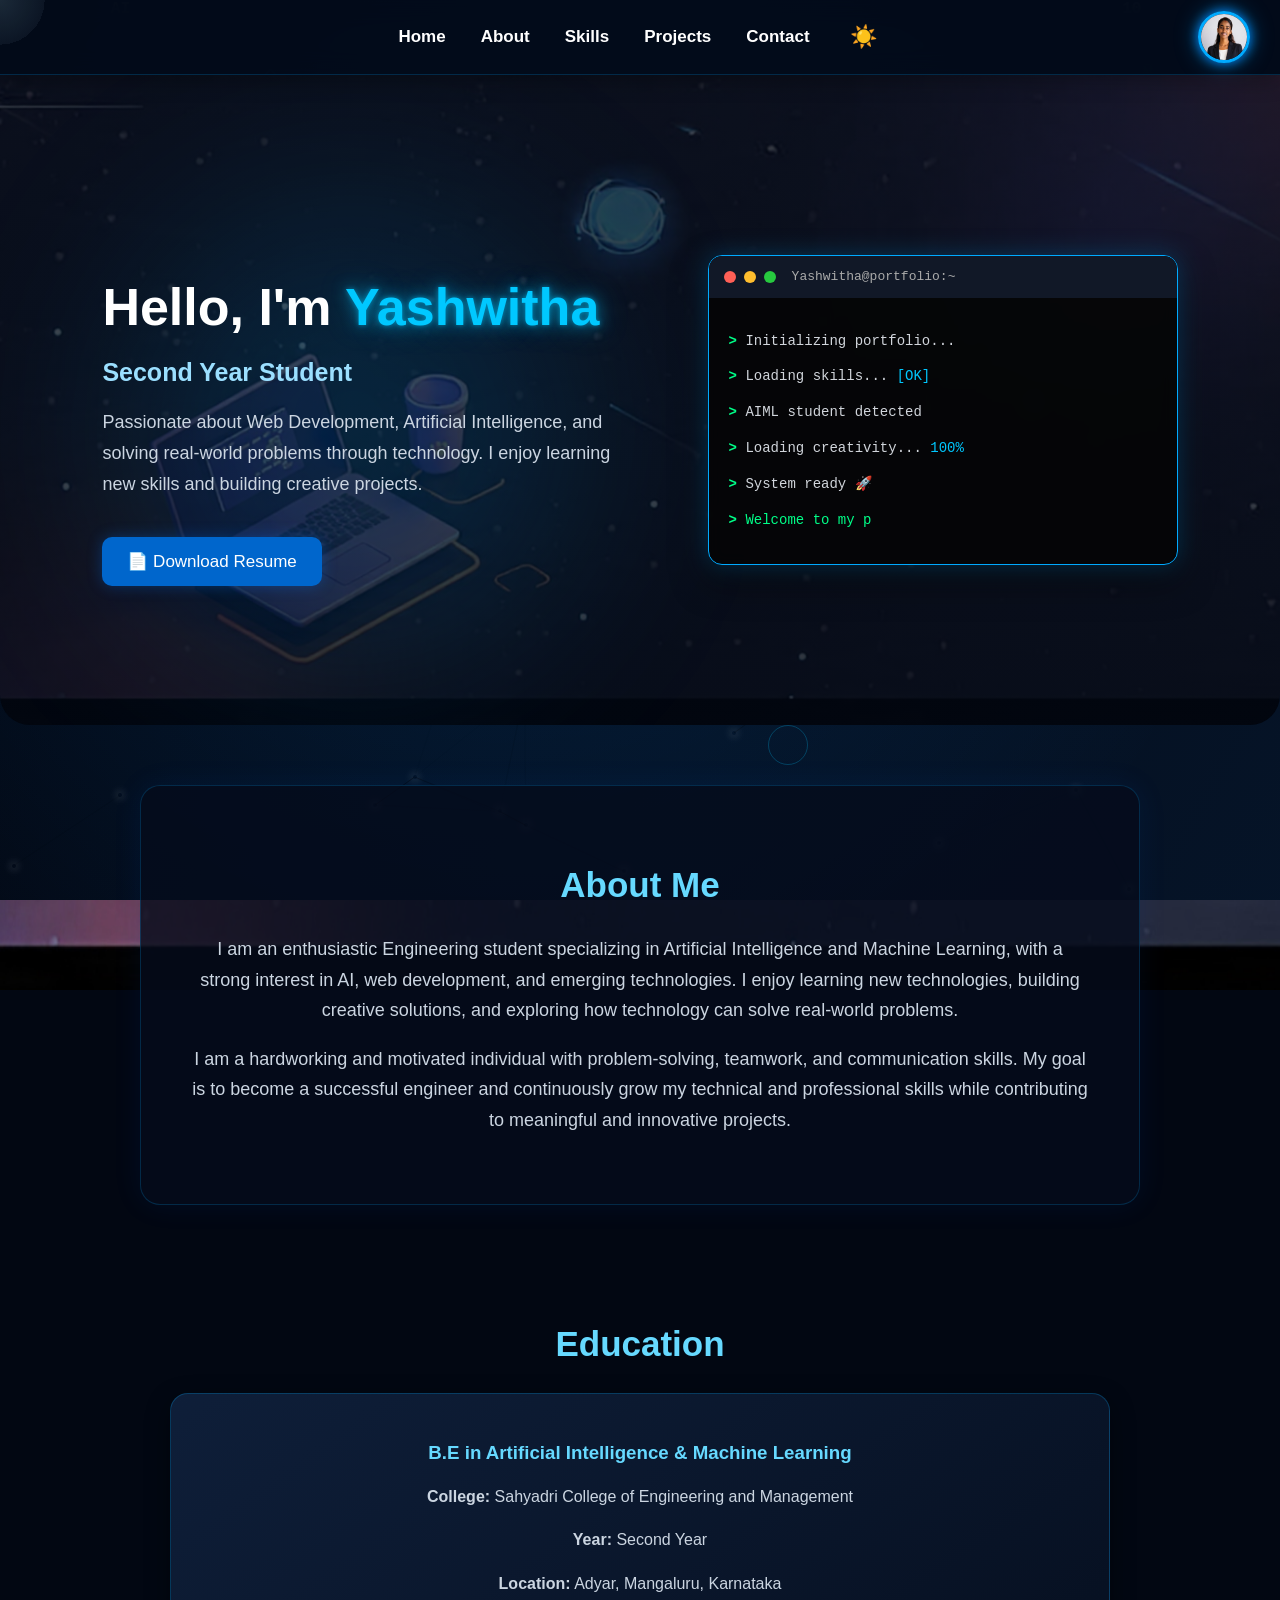
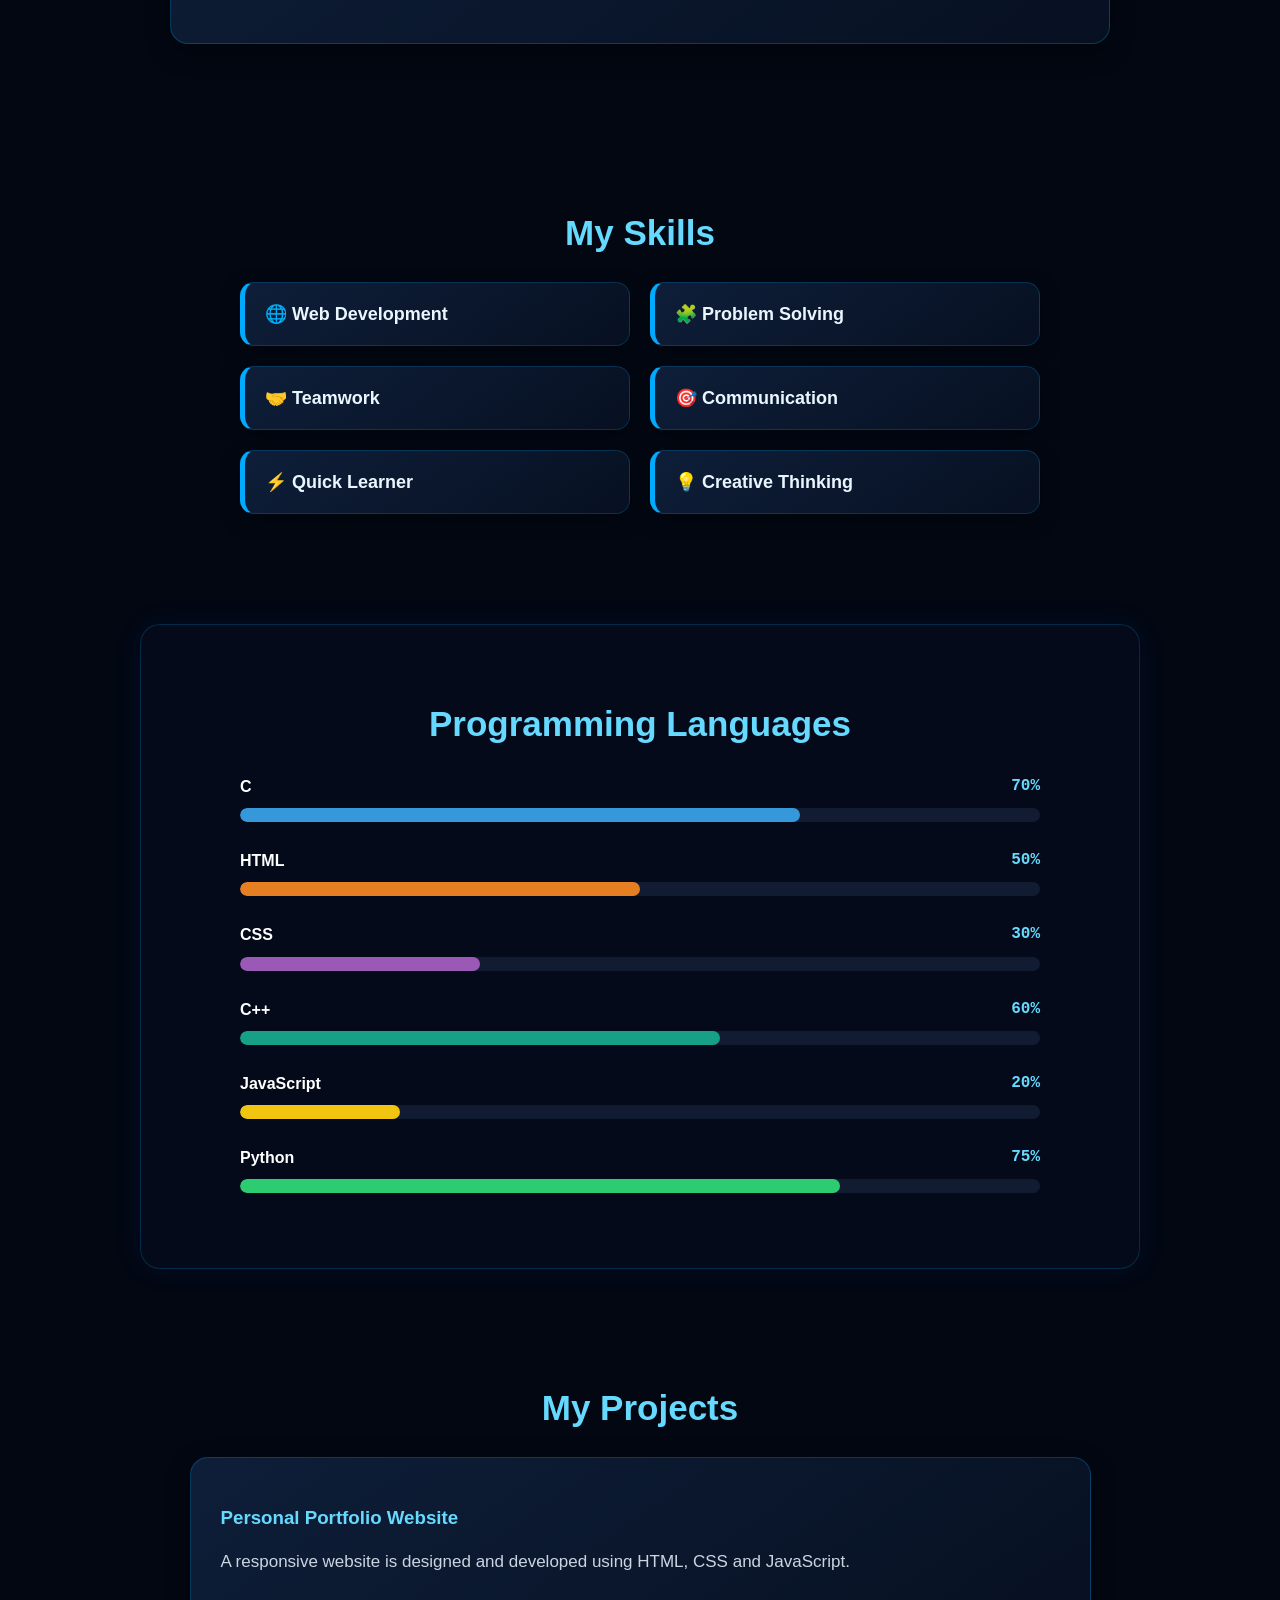
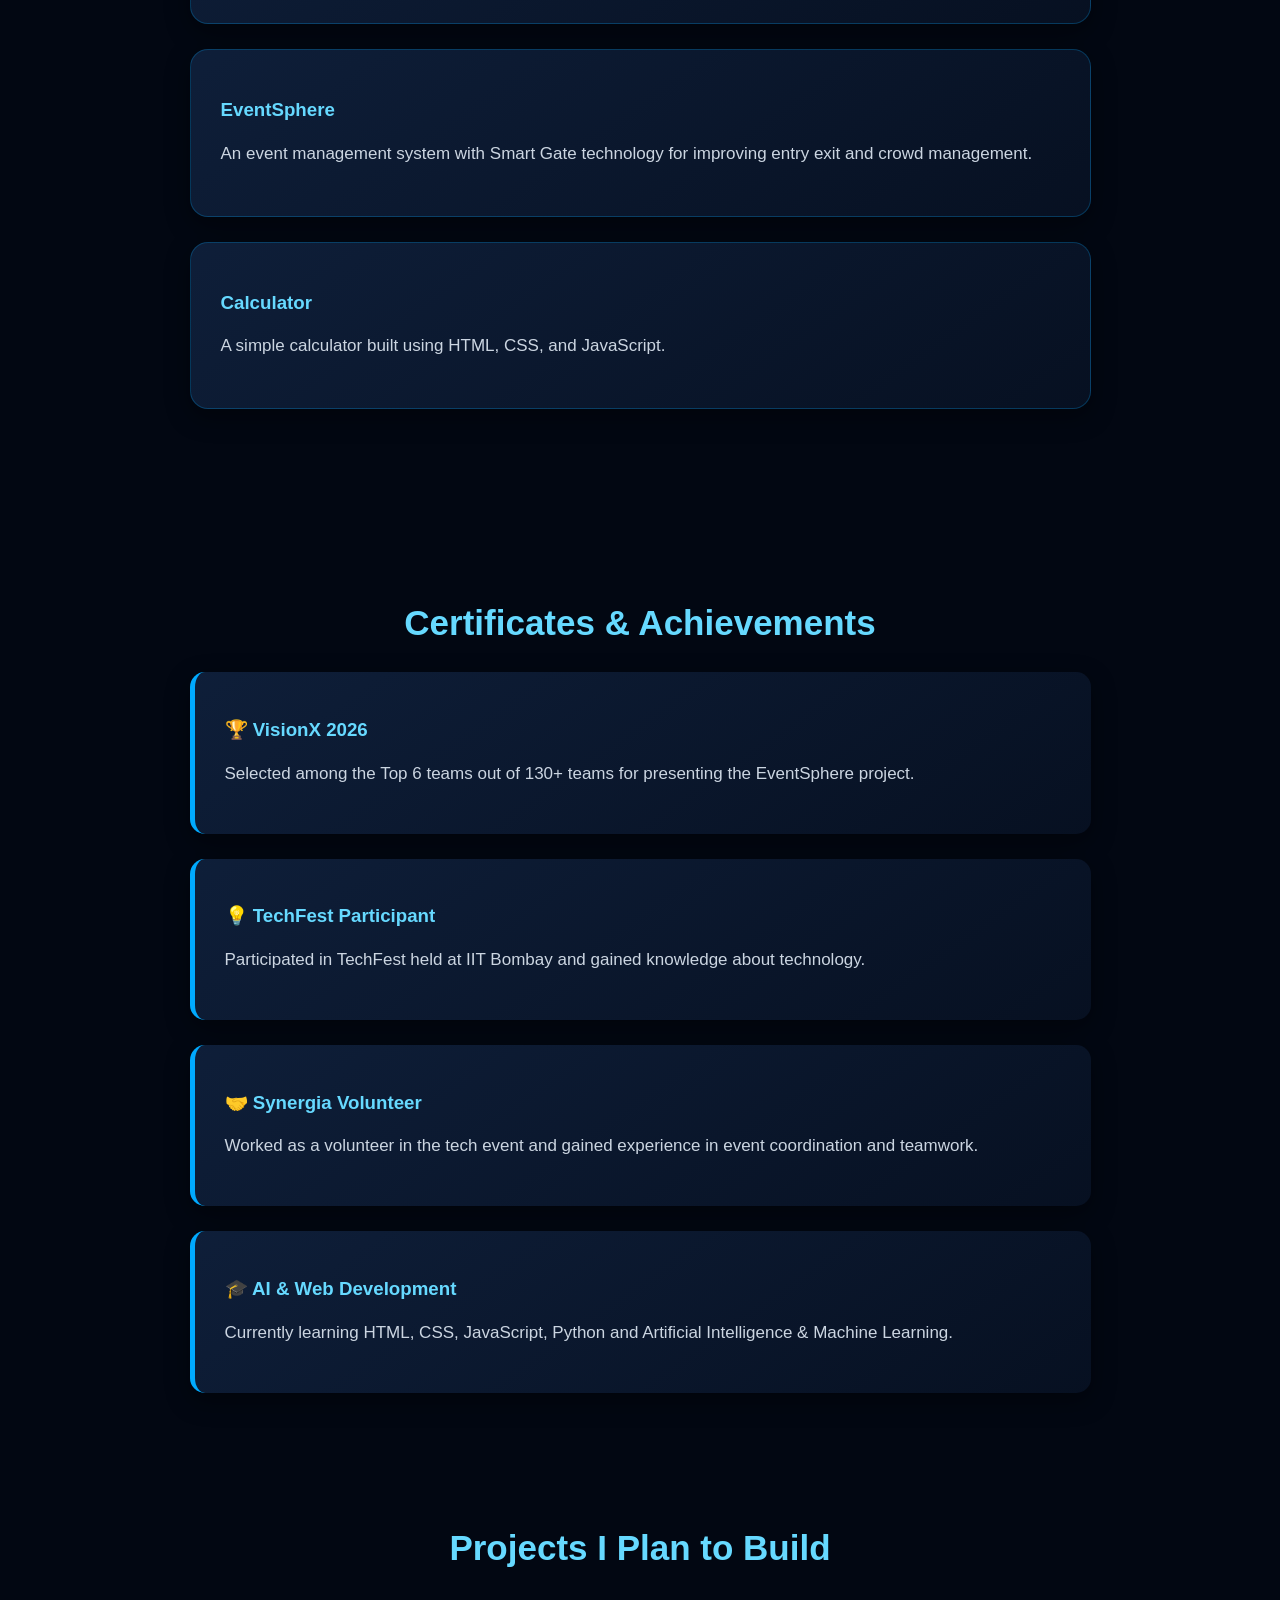
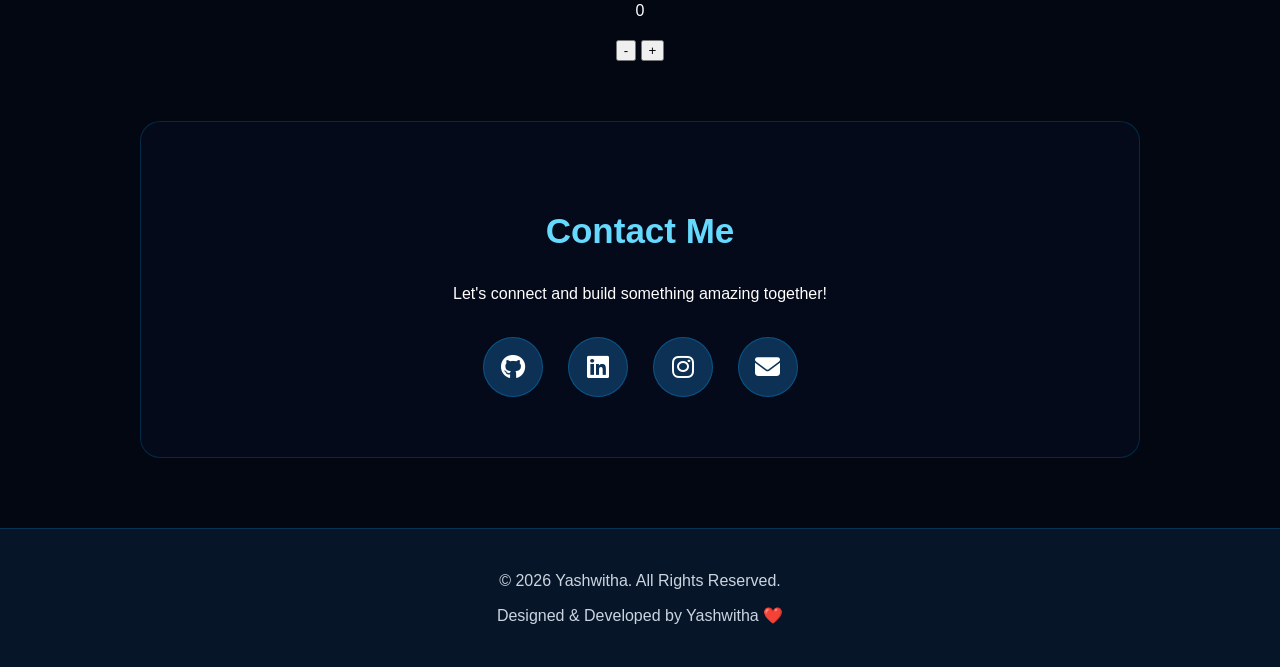
==== commit d976e1fa: "Updated portofolio!!" ====
--- a/PORTOFOLIO/index.html
+++ b/PORTOFOLIO/index.html
@@ -165,14 +165,15 @@
 
         <div class="about-text">
             <p>
-                Hello! I'm a passionate student interested in
-                Artificial Intelligence, Machine Learning and
-                technology.
+                I am an enthusiastic Engineering student specializing in Artificial Intelligence and Machine Learning, with a strong interest in AI, web development, and emerging technologies. 
+                I enjoy learning new technologies, building creative solutions, and exploring how technology can solve real-world problems.
+                 
             </p>
 
             <p>
-                I enjoy learning new technologies and building
-                creative projects.
+              I am a hardworking and motivated individual with  problem-solving, teamwork, and communication skills.
+                  My goal is to become a successful engineer and continuously grow my technical and professional skills while contributing to meaningful and innovative projects.
+
             </p>
         </div>
 
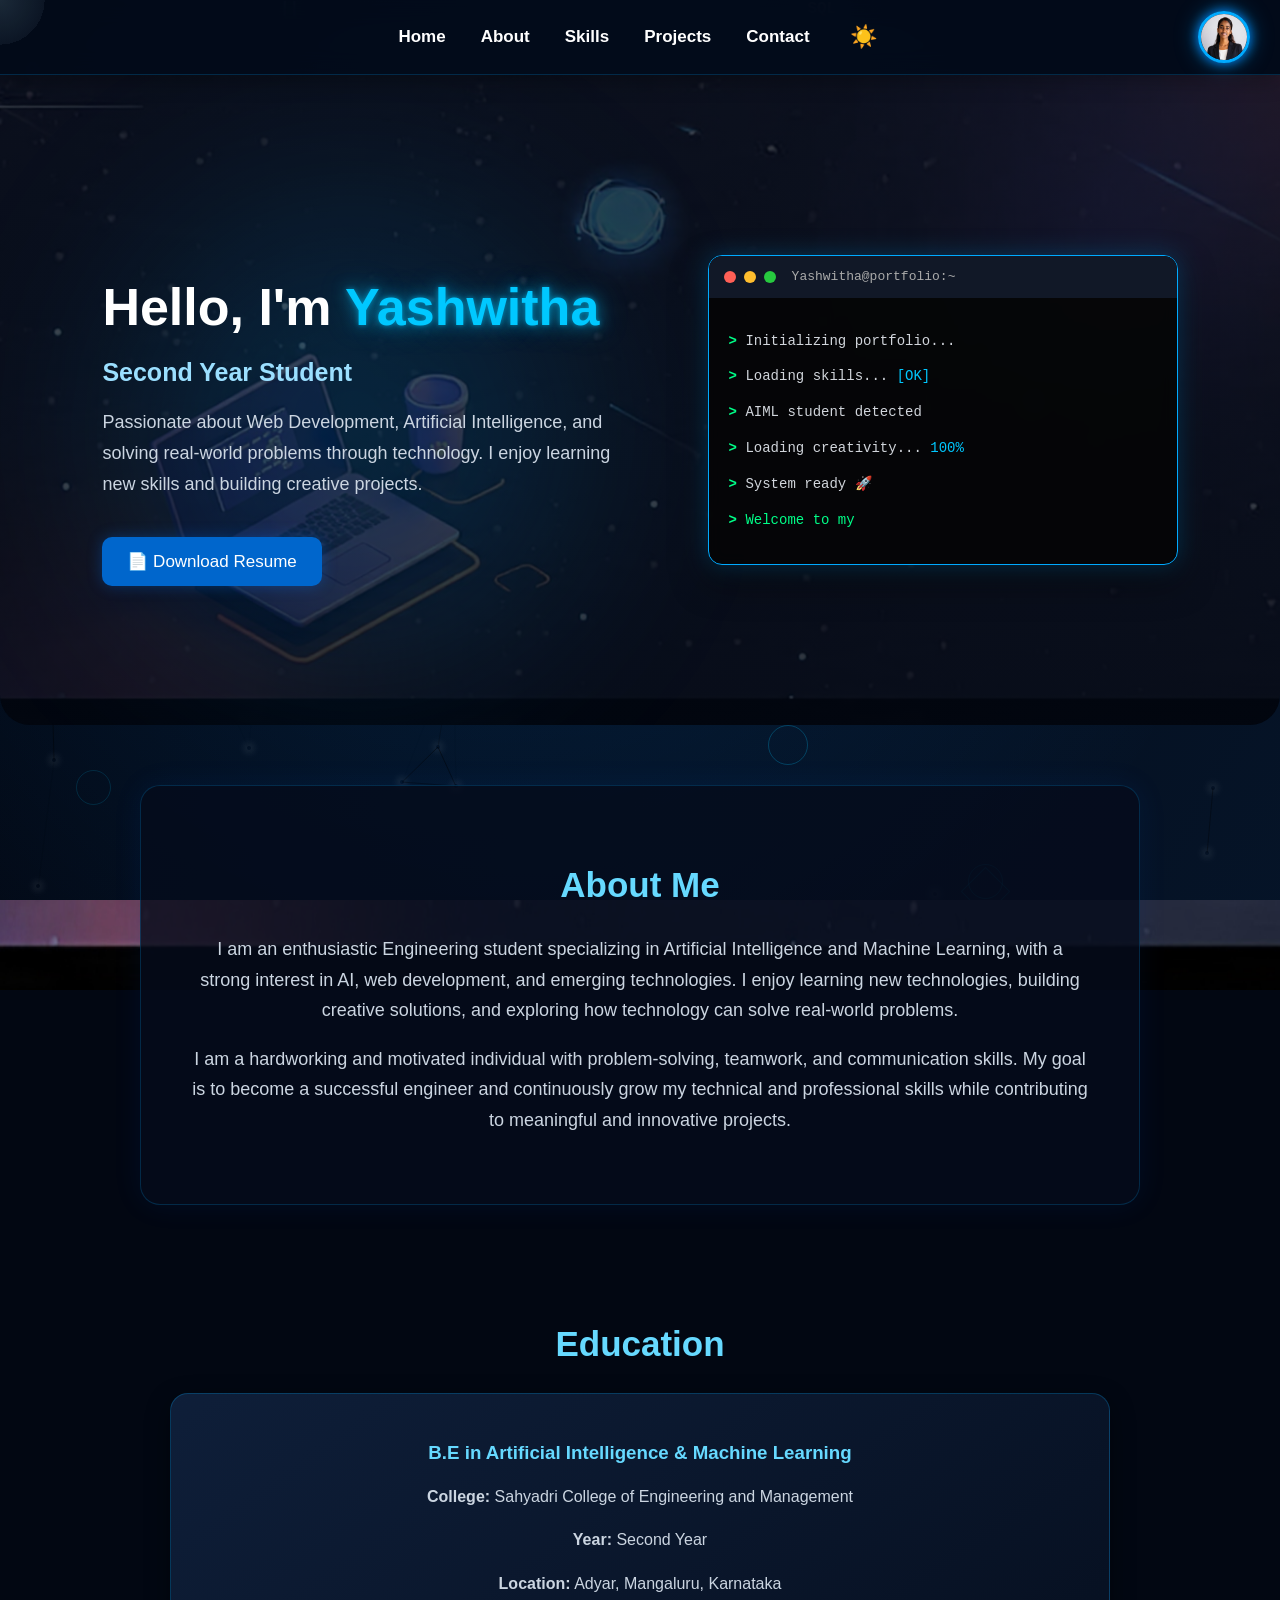
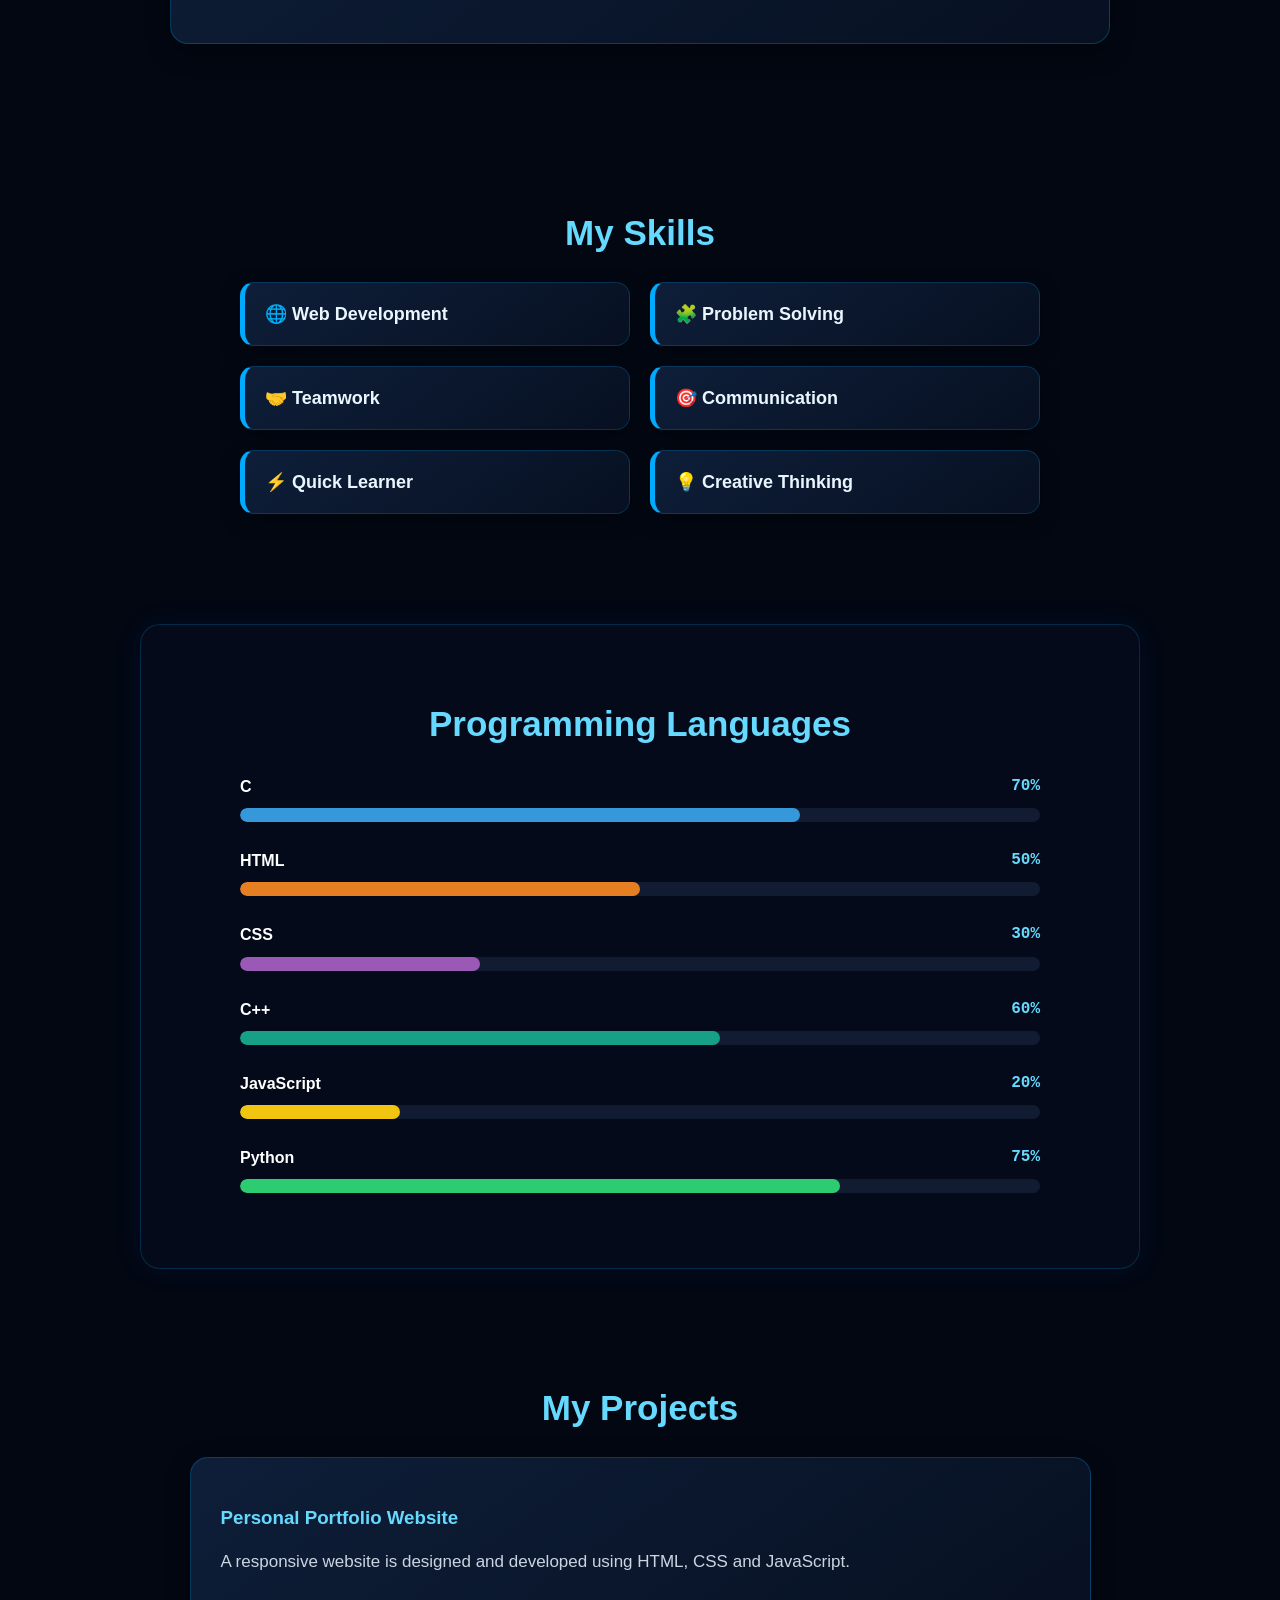
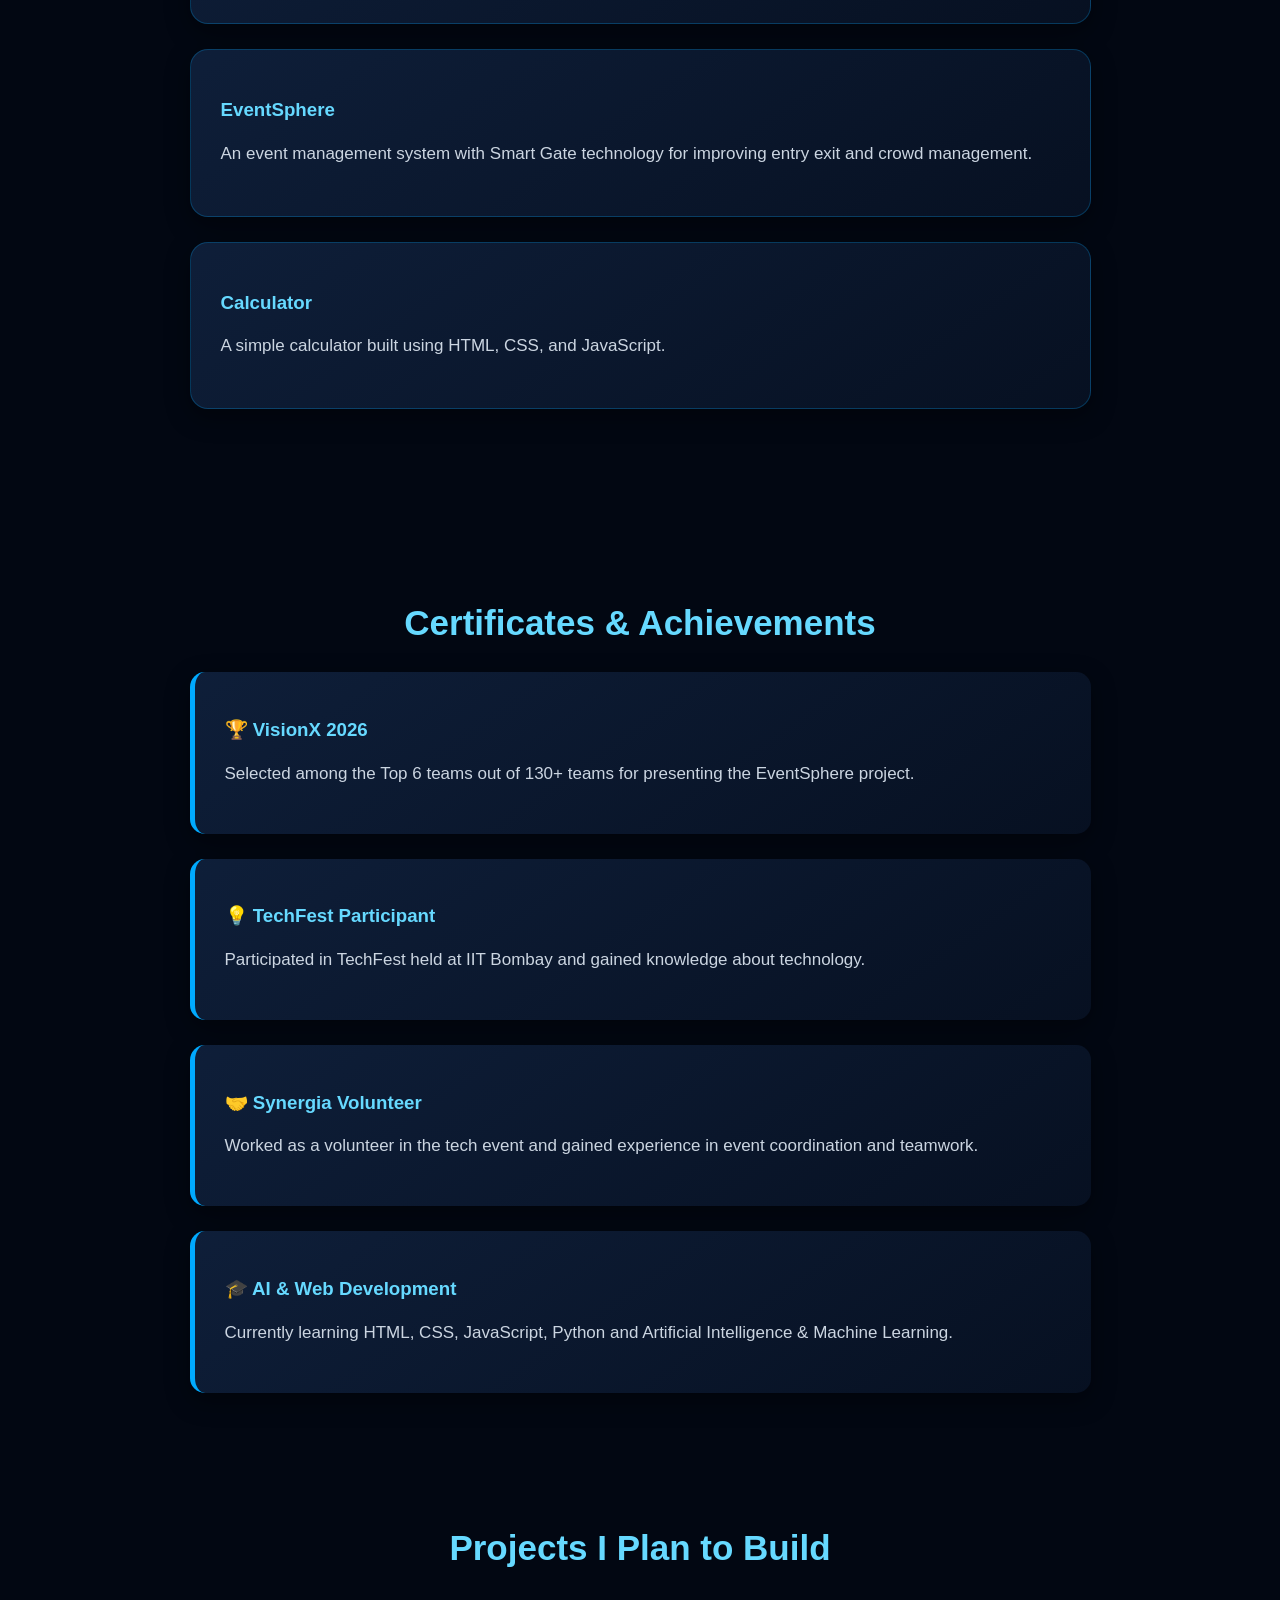
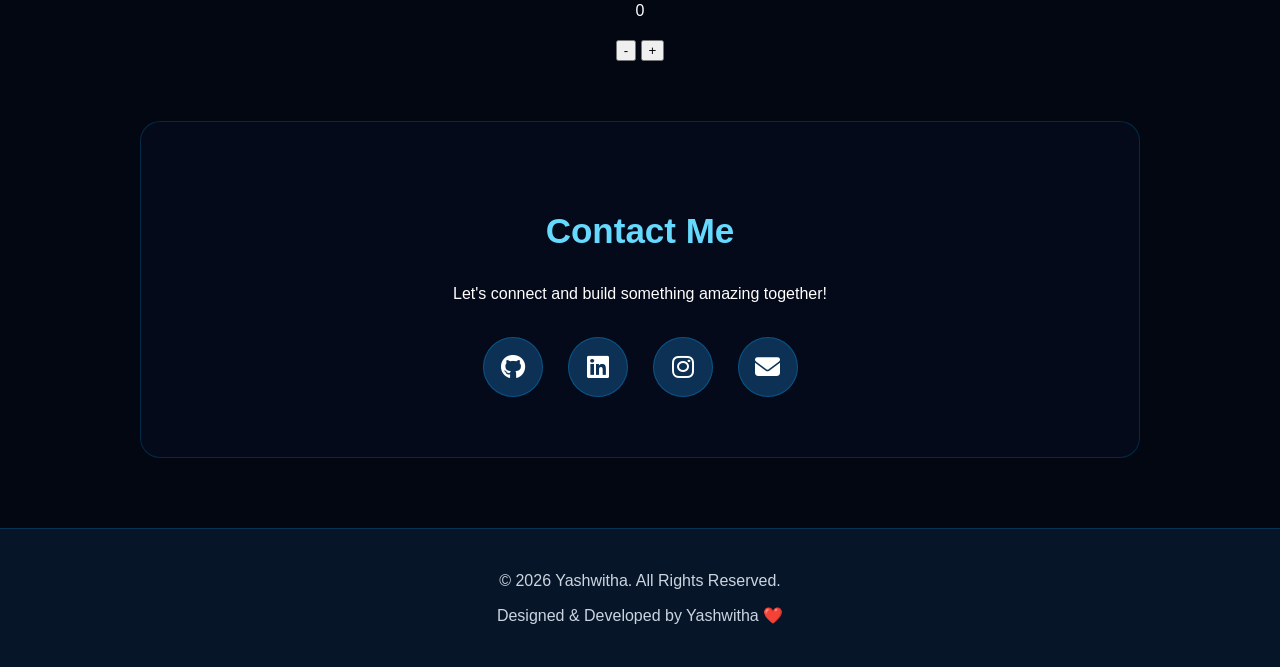
==== commit b5d7d240: "Added DOM Structure screenshots." ====
--- a/PORTOFOLIO/index.html
+++ b/PORTOFOLIO/index.html
@@ -167,11 +167,10 @@
             <p>
                 I am an enthusiastic Engineering student specializing in Artificial Intelligence and Machine Learning, with a strong interest in AI, web development, and emerging technologies. 
                 I enjoy learning new technologies, building creative solutions, and exploring how technology can solve real-world problems.
-                 
             </p>
 
             <p>
-              I am a hardworking and motivated individual with  problem-solving, teamwork, and communication skills.
+               I am a hardworking and motivated individual with problem-solving, teamwork, and communication skills.
                   My goal is to become a successful engineer and continuously grow my technical and professional skills while contributing to meaningful and innovative projects.
 
             </p>
